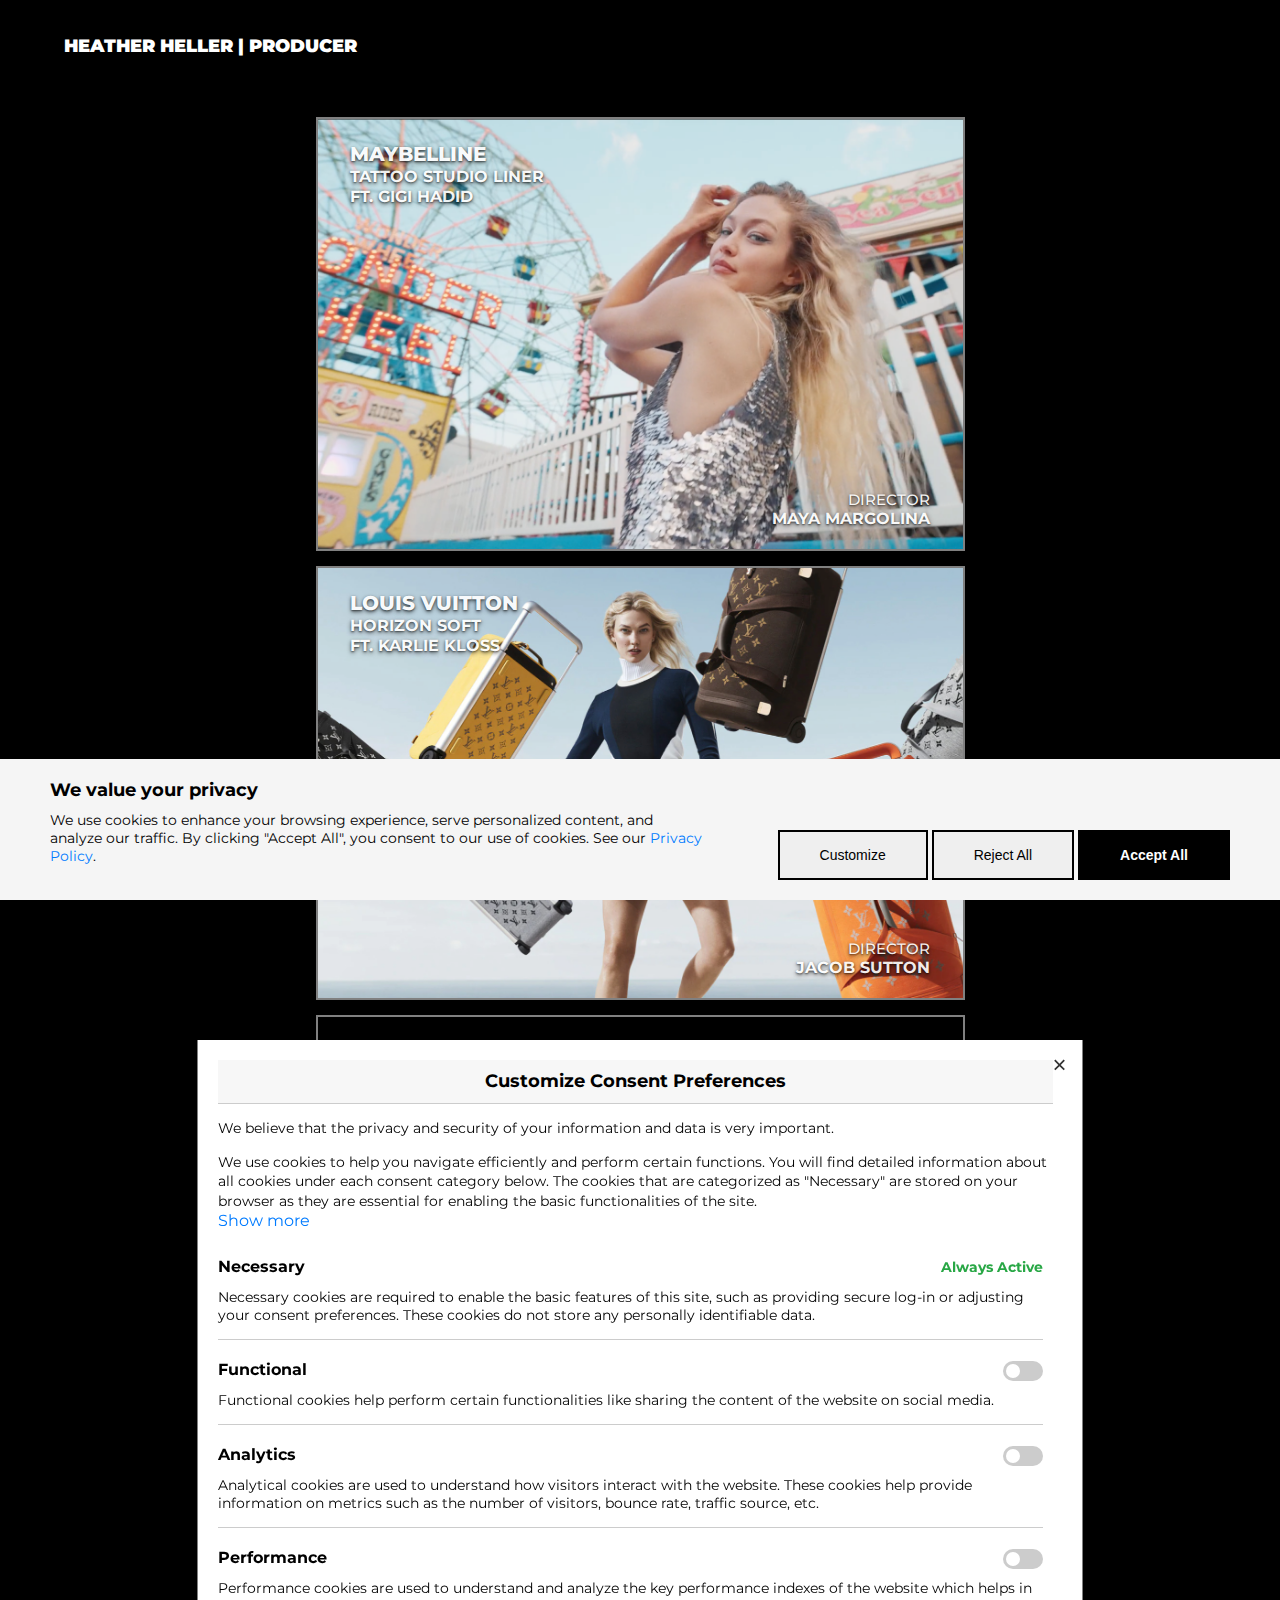
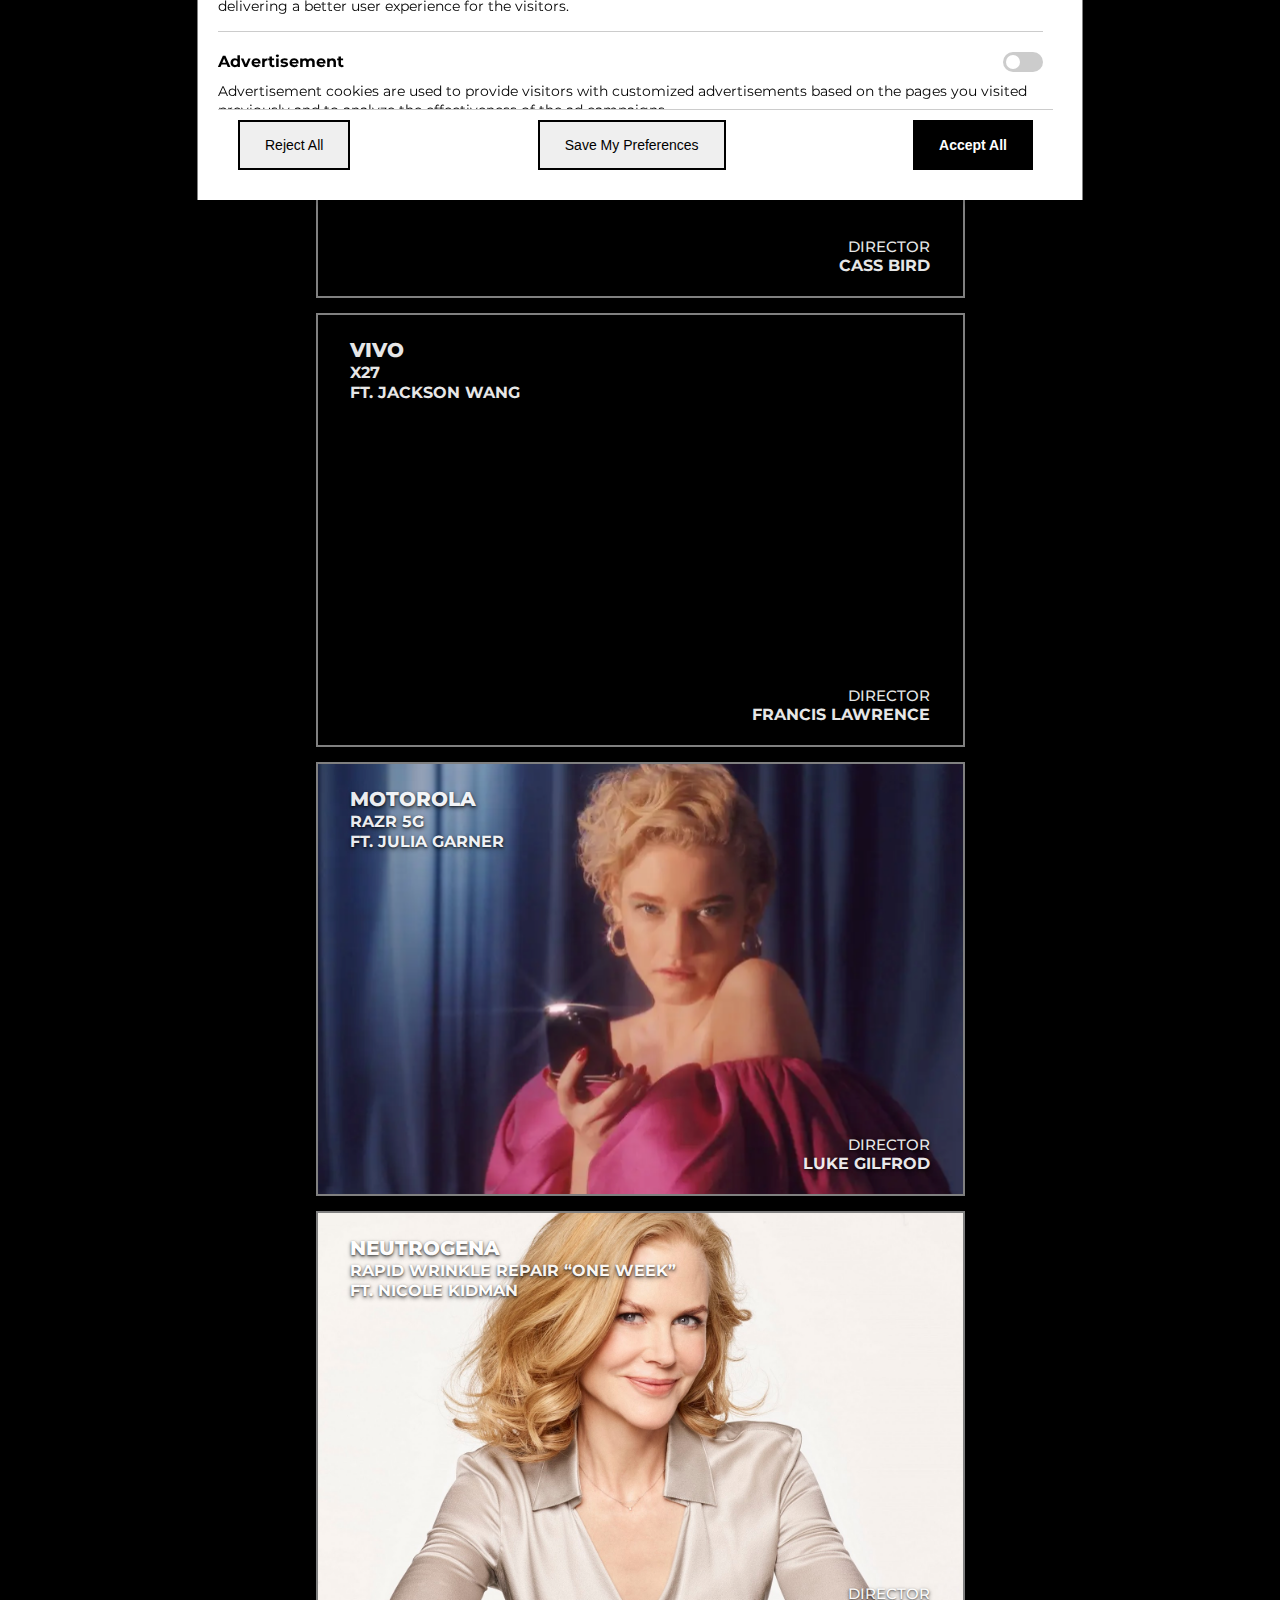
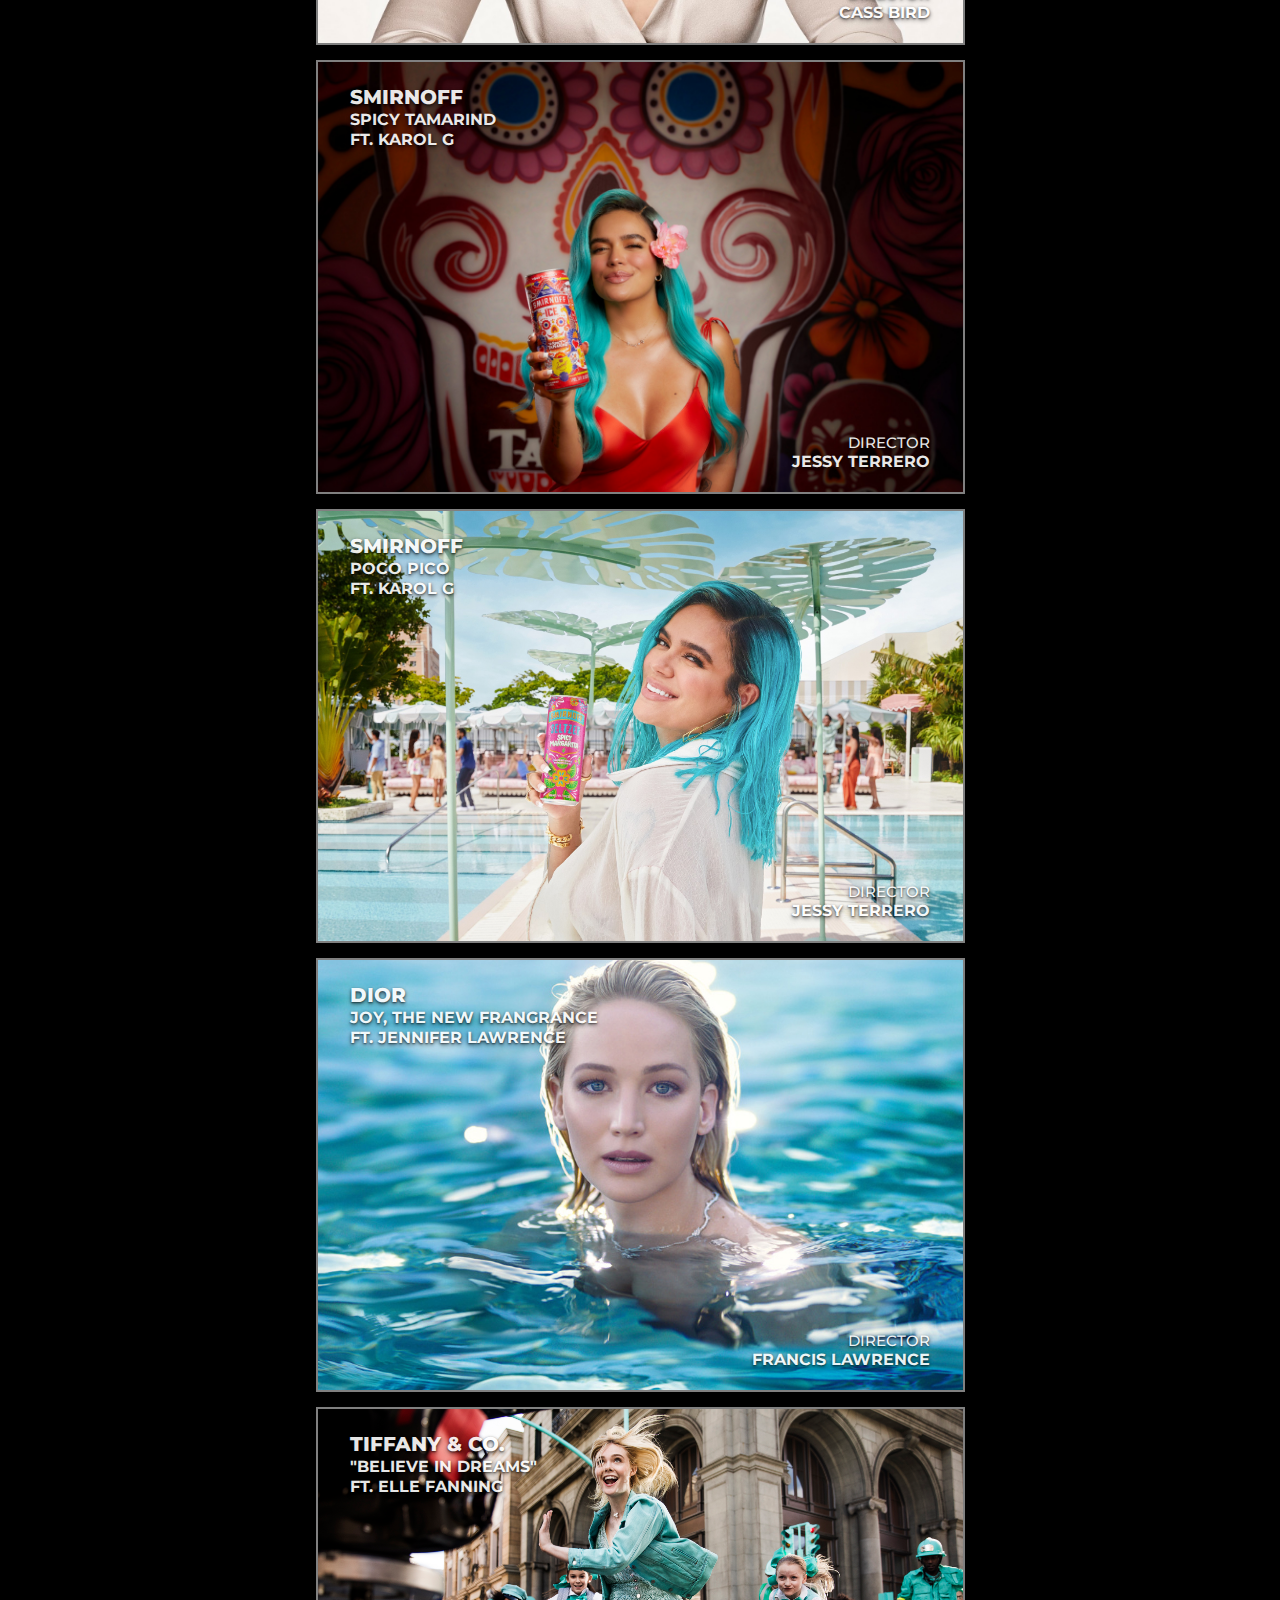
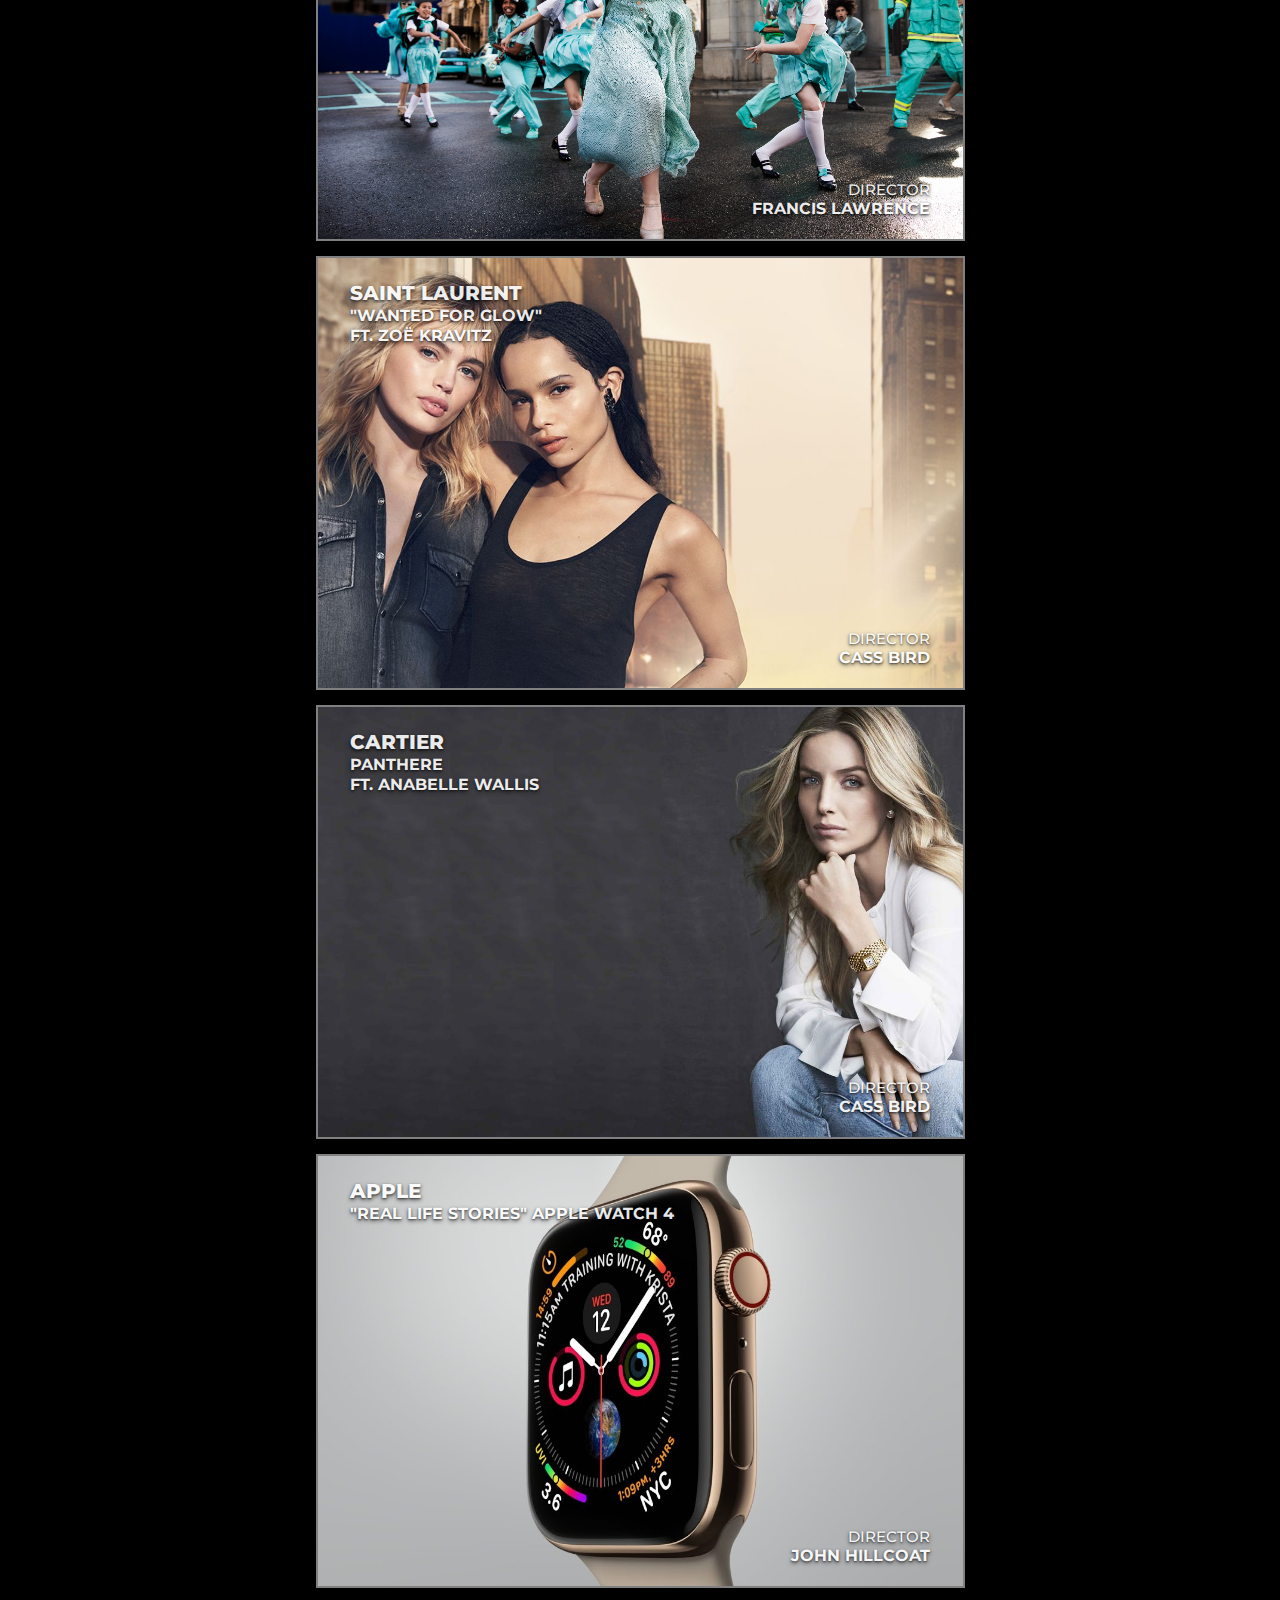
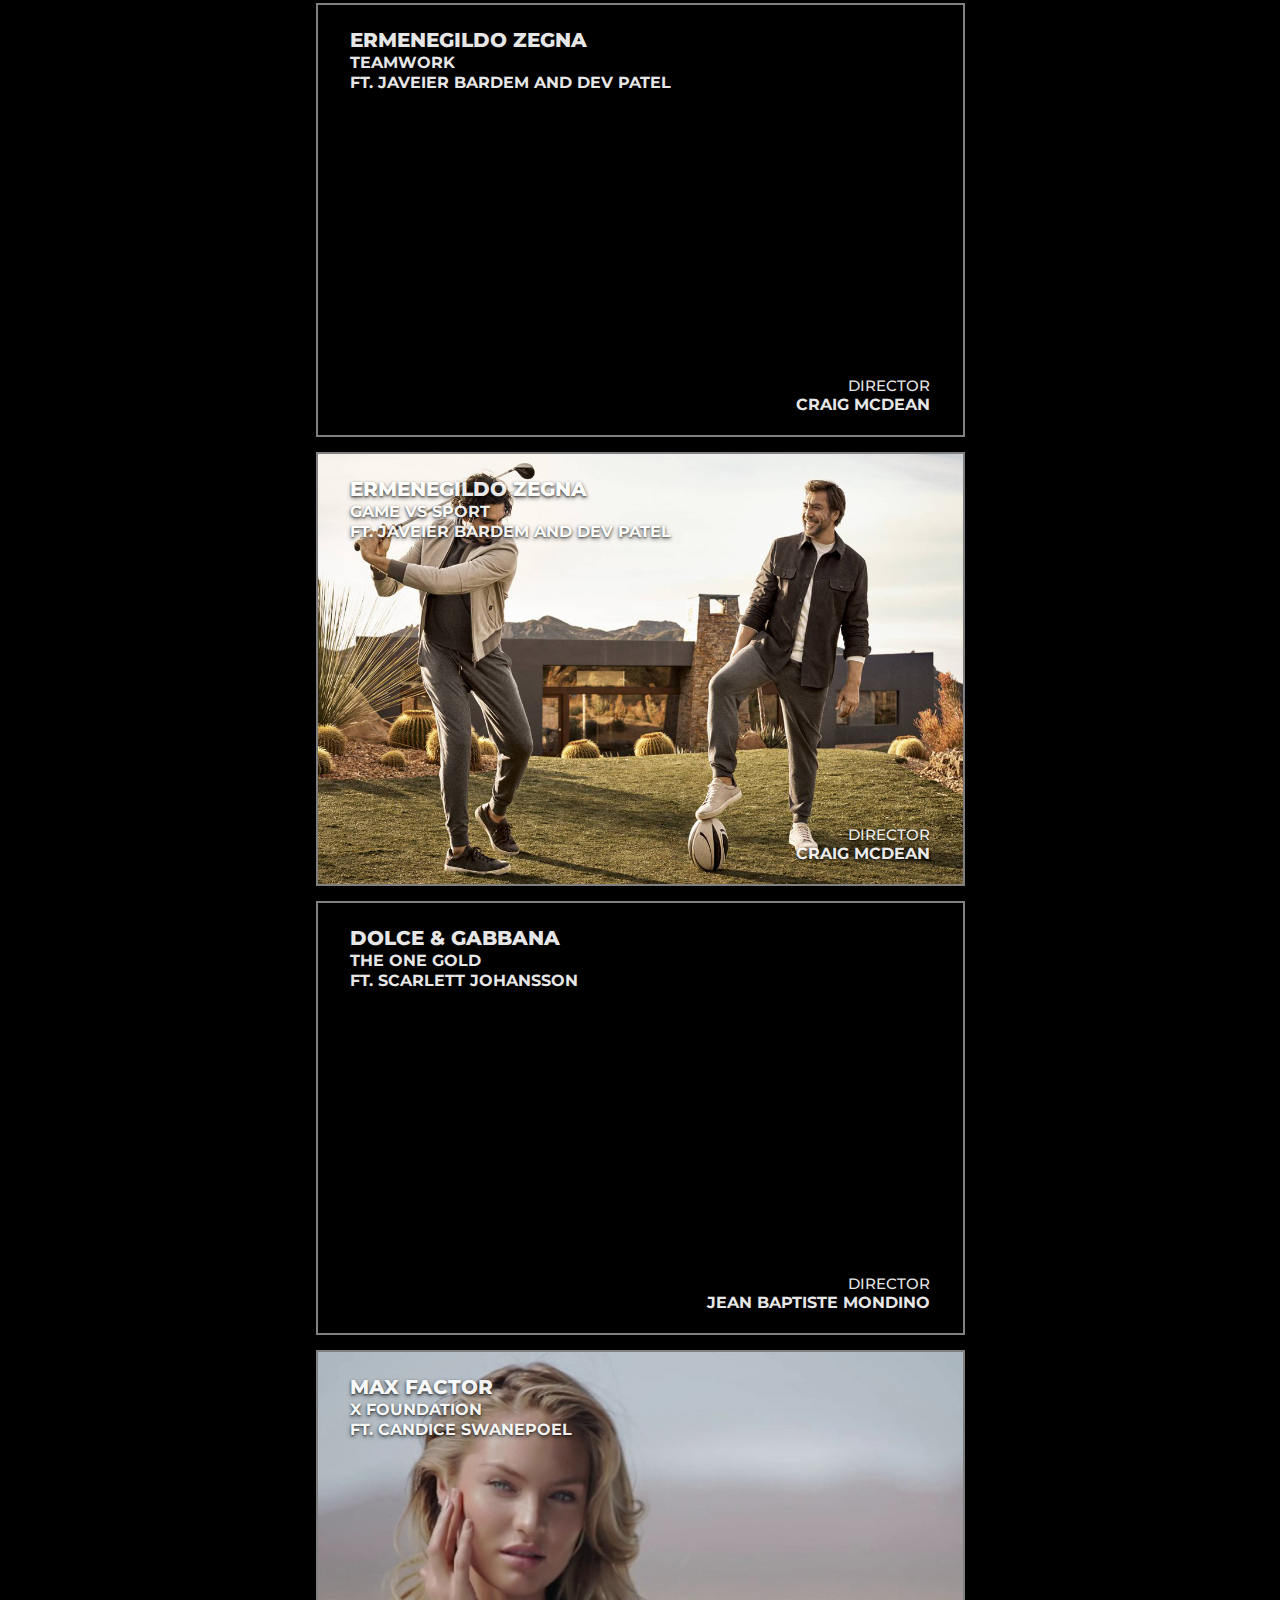
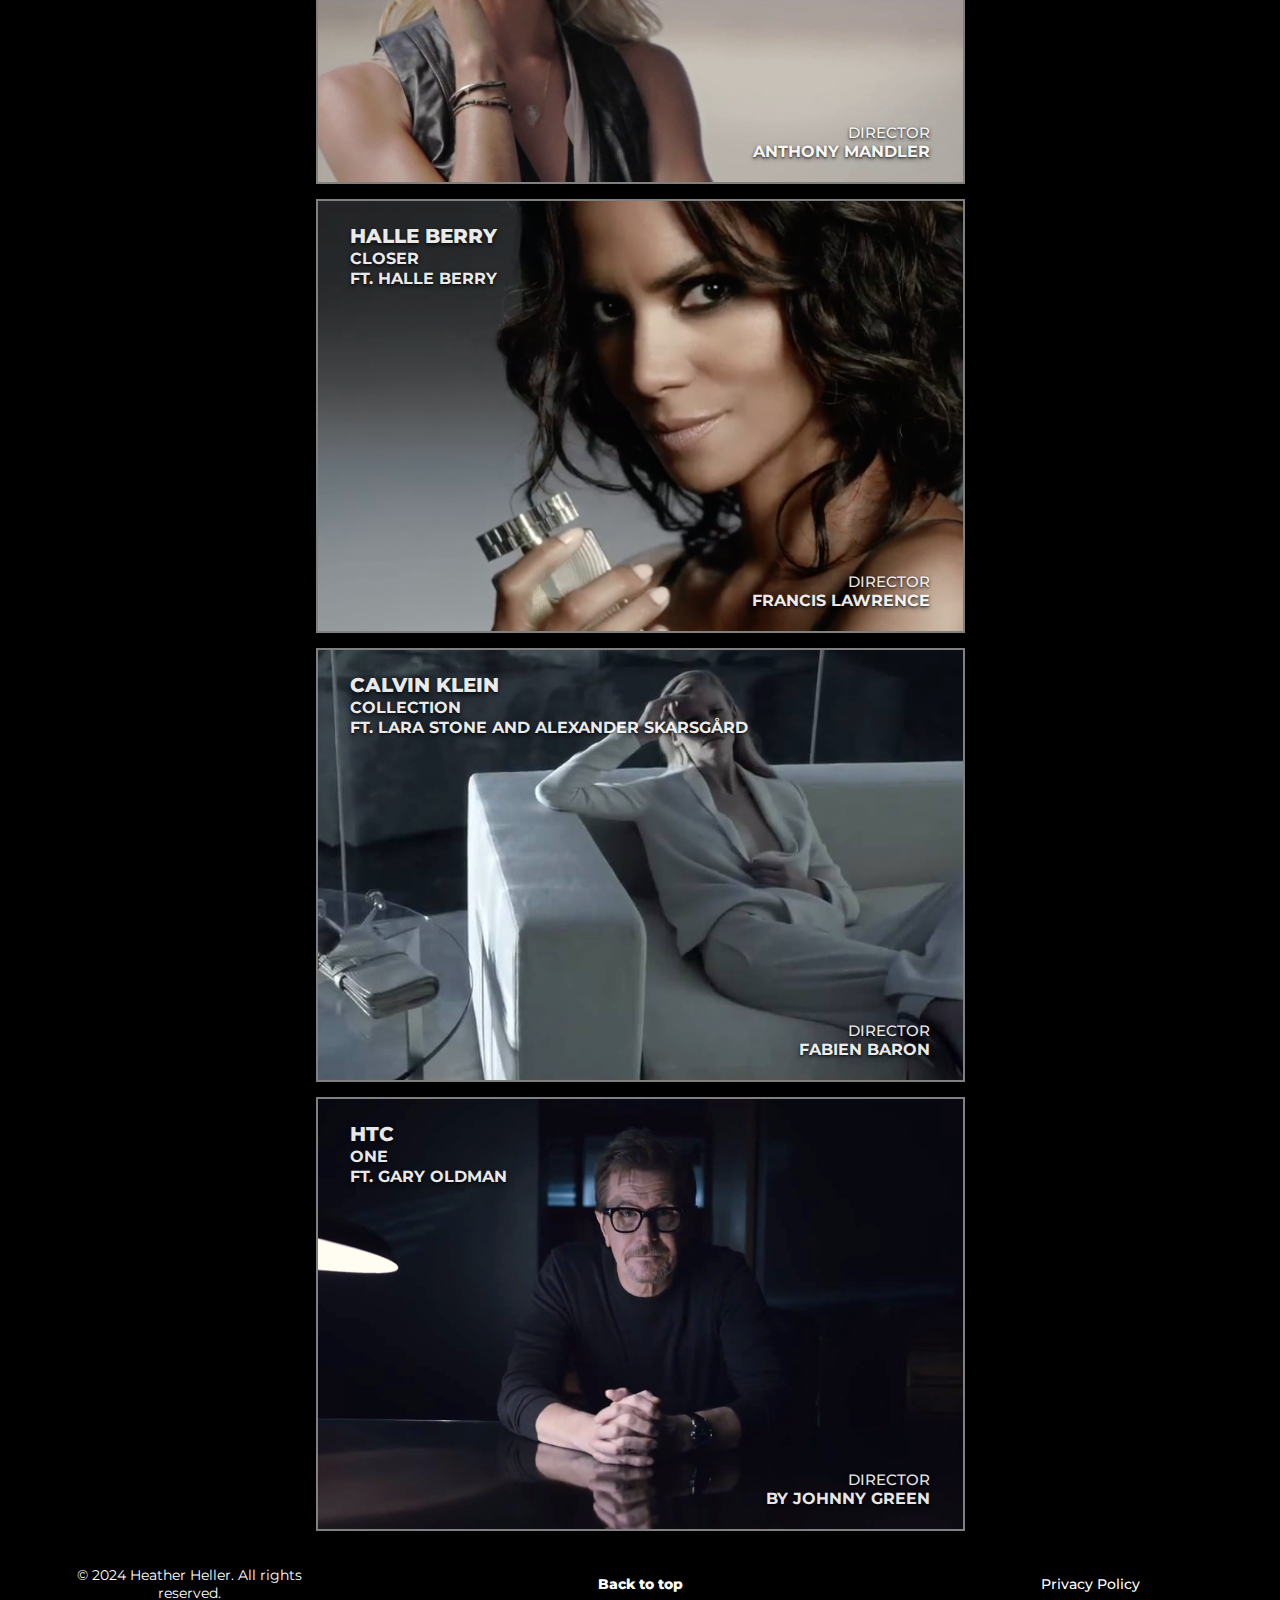
==== motion.html @ c3d89fd4 "first" ====
<!DOCTYPE html>
<html lang="en">
<head>
    <meta charset="UTF-8">
    <meta name="viewport" content="width=device-width, initial-scale=1.0">
    <title>MOTOIN - HEATHER HELLER | PRODUCER</title>
    <link rel="icon" href="img/logo.ico" type="image/x-icon">
    <link rel="stylesheet" href="css/main.css">
    <link rel="stylesheet" href="css/normalize.css">
    <link rel="preconnect" href="https://fonts.googleapis.com">
    <link rel="preconnect" href="https://fonts.gstatic.com" crossorigin>
    <link href="https://fonts.googleapis.com/css2?family=Montserrat:ital,wght@0,100..900;1,100..900&display=swap" rel="stylesheet">
</head>
<body>

    <div class="space-cover"></div>
 <!-- Cookie Notification -->
<div class="cookie-notification" id="cookie-notification">
    <div class="cookie-content">
        <div class="cookie-text">
            <h2 class="cookie-header">We value your privacy</h2>
        <p class="cookie-message">
        We use cookies to enhance your browsing experience, serve personalized content, and analyze our traffic.
        By clicking "Accept All", you consent to our use of cookies. See our 
        <a href="privacy-policy.html" class="cookie-policy-link">Privacy Policy</a>.
        </div>
    </p>
    <div class="cookie-buttons">
        <button class="btn-cookie" id="customize">Customize</button>
        <button class="btn-cookie" id="reject-all">Reject All</button>
        <button class="btn-cookie" id="accept-all">Accept All</button>
    </div>
    </div>
</div>

<button id="cookie-settings-button" class="btn-cookie settings-button" style="display: none;">
    <img src="img/cookie.png" alt="cookie" class="cookie-icon">
</button>
<!-- Space-cover for background dimming -->
<div class="space-cover" id="space-cover"></div>

<!-- Cookie Settings Popup -->
<div class="cookie-popup" id="cookie-popup">
    <div class="cookie-popup-content">
        <button class="popup-close" id="popup-close">&times;</button>
        <h3 class="popup-header">Customize Consent Preferences</h3>
        <p class="popup-subtitle">
            We believe that the privacy and security of your information and data is very important.
        </p>
        <p class="popup-description">
            We use cookies to help you navigate efficiently and perform certain functions. You will find detailed information about all cookies under each consent category below. The cookies that are categorized as "Necessary" are stored on your browser as they are essential for enabling the basic functionalities of the site. 
            <!-- <a href="#" class="popup-more">Show more</a> -->
        </p>

        <div class="cookie-category-container">
            <div class="cookie-category">
                <div class="category-header">
                    <h4 class="category-title">Necessary</h4>
                    <p class="category-status">Always Active</p>
                </div>
                <p class="category-description">
                    Necessary cookies are required to enable the basic features of this site, such as providing secure log-in or adjusting your consent preferences. These cookies do not store any personally identifiable data.
                </p>
            </div>
    
            <div class="cookie-category">
                <div class="category-header">
                    <h4 class="category-title">Functional</h4>
                <label class="toggle">
                    <input type="checkbox" id="functional-cookies">
                    <span class="slider"></span>
                </label>
                </div>
                <p class="category-description">
                    Functional cookies help perform certain functionalities like sharing the content of the website on social media.
                </p>
            </div>
            <div class="cookie-category">
                <div class="category-header">
                    <h4 class="category-title">Analytics</h4>
                <label class="toggle">
                    <input type="checkbox" id="analytics-cookies">
                    <span class="slider"></span>
                </label>
                </div>
                <p class="category-description">
                    Analytical cookies are used to understand how visitors interact with the website. These cookies help provide information on metrics such as the number of visitors, bounce rate, traffic source, etc.
                </p>
            </div>
            <div class="cookie-category">
                <div class="category-header">
                    <h4 class="category-title">Performance</h4>
                <label class="toggle">
                    <input type="checkbox"  id="performance-cookies">
                    <span class="slider"></span>
                </label>
                </div>
                <p class="category-description">
                    Performance cookies are used to understand and analyze the key performance indexes of the website which helps in delivering a better user experience for the visitors.
                </p>
            </div>
            <div class="cookie-category">
                <div class="category-header">
                    <h4 class="category-title">Advertisement</h4>
                <label class="toggle">
                    <input type="checkbox" id="advertisement-cookies">
                    <span class="slider"></span>
                </label>
                </div>
                <p class="category-description">
                    Advertisement cookies are used to provide visitors with customized advertisements based on the pages you visited previously and to analyze the effectiveness of the ad campaigns.
                </p>
            </div>
            <div class="cookie-category">
                <div class="category-header">
                    <h4 class="category-title">
                        Uncategorized</h4>
                <label class="toggle">
                    <input type="checkbox" id="uncategorized-cookies">
                    <span class="slider"></span>
                </label>
                </div>
                <p class="category-description">
                    Other uncategorized cookies are those that are being analyzed and have not been classified into a category as yet.
                </p>
            </div>
        </div> 
       

        <!-- Popup Buttons -->
        <div class="popup-buttons">
            <button class="btn-popup reject" id="reject-all-popup">Reject All</button>
            <button class="btn-popup save" id="save-preferences">Save My Preferences</button>
            <button class="btn-popup accept" id="accept-all-popup">Accept All</button>
        </div>
    </div>
</div>


    <div class="container">
        <header class="header">
            <div class="wrapper">
                <a href="index.html" class="logo">HEATHER HELLER | PRODUCER</a>
                <div class="menu">
                    <a class="hamburger" id="burger">
                        <span></span><span></span><span></span>
                    </a>
                    <nav class="menu-list">
                        <a class="menu-item" href="motion.html">Motion</a>
                        <a class="menu-item" href="print.html">Print</a>
                        <a class="menu-item" href="music-videos.html">Music Videos</a>
                        
                        <!-- Кнопка About -->
                        <div class="menu-item dropdown">
                            <a href="#" class="menu-item">About</a>
                            <!-- Подменю -->
                            <div class="submenu">
                                <a class="menu-item1" href="bio.html">Bio</a>
                                <a class="menu-item1" href="awards.html">Awards</a>
                            </div>
                        </div>
                        
                        <a class="menu-item" href="contact.html">Contact</a>
                        <a href="index.html">
                            <img src="img/logo.png" alt="#" class="menu_logo" width="100px" height="100px">
                        </a>
                    </nav>
                </div>
            </div>
    </header>
    <section class="convid">
        <div class="overlay">
            <div class="fashion1">
                <h2 class="video-title">
                    <span class="brand">Maybelline</span>
                    Tattoo Studio Liner<br> ft. GIGI Hadid
                </h2>
                <h2 class="directed-title"><span class="directed">Director</span>
                    Maya Margolina</h2>
                <video src="video/17.Maybelline - TTL x Gigi Hadid_FHD_DOWNLOAD.mp4" data-title="Maybelline | Tattoo Studio Liner ft. GIGI Hadid | Director Maya Margolina" poster="video/Thumbnails/17.png"></video>
            </div>

            <div class="fashion1">
                <h2 class="video-title">
                    <span class="brand">LOUIS VUITTON</span>
                    HORIZON SOFT<br> ft. Karlie Kloss
                </h2>
                <h2 class="directed-title"><span class="directed">Director</span>
                    Jacob Sutton</h2>
                <video src="video/18. LOUIS_VUITTON_ HORIZON_SOFT.mp4" data-title="LOUIS VUITTON | HORIZON SOFT ft. Karlie Kloss | Director Jacob Sutton" poster="video/Thumbnails/18.jpg"></video>
            </div>

            <div class="fashion1">
                <h2 class="video-title">
                    <span class="brand">CHANEL</span>
                    ROUGE ALLURE VELVET NUIT BLANCHE<br> ft. Margot Robbie
                </h2>
                <h2 class="directed-title"><span class="directed">Director</span>
                    Karim Sadli</h2>
                <video src="video/1.mp4" data-title="CHANEL | ROUGE ALLURE VELVET NUIT BLANCHE ft. Margot Robbie | Director Karim Sadli" poster="video/Thumbnails/1.png"></video>
            </div>
            
            <div class="fashion1">
                <h2 class="video-title">
                    <span class="brand">Neutrogena</span>
                    Rapid Wrinkle repair "One Week"<br> ft. Jennifer Garner
                </h2>
                <h2 class="directed-title"><span class="directed">Director</span>
                    Cass Bird</h2>
                <video src="video/2.mp4" data-title="Neutrogena | Rapid Wrinkle Repair “One Week” ft. Jennifer Garner | Director Cass Bird" poster="video/Thumbnails/2.png"></video>
            </div>

            <div class="fashion1">
                <h2 class="video-title">
                    <span class="brand">VIVO</span>
                    X27 <br> ft. Jackson Wang
                </h2>
                <h2 class="directed-title"><span class="directed">Director</span>
                    Francis Lawrence</h2>
                <video src="video/3.mp4" data-title="Vivo | X27 ft. Jackson Wang | Director Francis Lawrence" poster="video/Thumbnails/3.png"></video>
            </div>
            <div class="fashion1">
                <h2 class="video-title">
                    <span class="brand">Motorola</span>
                    razr 5G <br> ft. Julia Garner
                </h2>
                <h2 class="directed-title"><span class="directed">Director</span>
                    Luke GIlfrod</h2>
                <video src="video/19.Julia Garner, Luke GIlfrod, motorola razr 5G   short film.mp4" data-title="Motorola | razr 5G ft. Julia Garner | Director Luke GIlfrod" poster="video/Thumbnails/19.png"></video>
            </div>
                <div class="fashion1">
                    <h2 class="video-title">
                    <span class="brand">Neutrogena</span>
                    Rapid Wrinkle Repair “One Week” <br> ft. Nicole Kidman
                </h2>
                <h2 class="directed-title"><span class="directed">Director</span>
                    Cass Bird</h2>
                    <video src="video/4.mp4" data-title="Neutrogena | Rapid Wrinkle Repair “One Week” ft. Nicole Kidman | Director Cass Bird" poster="video/Thumbnails/4.jpg"></video>
                </div>
                <div class="fashion1">
                    <h2 class="video-title">
                    <span class="brand">Smirnoff</span>
                    Spicy Tamarind <br> ft. Karol G
                </h2>
                <h2 class="directed-title"><span class="directed">Director</span>
                    Jessy Terrero</h2>
                    <video src="video/20.Jessy Terrero - Spicy Tamarind - Smirnoff .mp4" data-title="Smirnoff | Spicy Tamarind ft. Karol G | Director Jessy Terrero" poster="video/Thumbnails/20.jpg"></video>
                </div>
                <div class="fashion1">
                    <h2 class="video-title">
                    <span class="brand">Smirnoff</span>
                    POCO PICO <br> ft. Karol G
                </h2>
                <h2 class="directed-title"><span class="directed">Director</span>
                    Jessy Terrero</h2>
                    <video src="video/21.SMIRNOFF – POCO PICO HIGH QUALITY .mp4" data-title="Smirnoff | POCO PICO ft. Karol G | Director Jessy Terrero" poster="video/Thumbnails/21.png"></video>
                </div>
                    <div class="fashion1">
                        <h2 class="video-title">
                            <span class="brand">DIOR</span>
                            Joy, the new frangrance <br> ft. Jennifer Lawrence
                        </h2>
                        <h2 class="directed-title"><span class="directed">Director</span>
                            Francis Lawrence</h2>
                        <video src="video/5.mp4" data-title="DIOR | Joy, the new frangrance ft. Jennifer Lawrence | Director Francis Lawrence" poster="video/Thumbnails/5.jpg"></video></div>
                        <div class="fashion1">
                            <h2 class="video-title">
                                <span class="brand">Tiffany & co.</span>
                                "believe in dreams" <br> ft. Elle Fanning
                            </h2>
                            <h2 class="directed-title"><span class="directed">Director</span>
                                Francis Lawrence</h2>
                            <video src="video/6.mp4" data-title="Tiffany & co. | believe in dreams ft. Elle Fanning | Director Francis Lawrence" poster="video/Thumbnails/6.jpg"></video></div>
                            <div class="fashion1">
                                <h2 class="video-title">
                                    <span class="brand">Saint Laurent</span>
                                    "wanted for glow" <br> ft. Zoë Kravitz
                                </h2>
                                <h2 class="directed-title"><span class="directed">Director</span>
                                    Cass Bird</h2>
                                <video src="video/7.mp4" data-title="Saint Laurent | wanted for glow ft. Zoë Kravitz | Director Cass Bird" poster="video/Thumbnails/7.jpg"></video></div>
                                <div class="fashion1">
                                    <h2 class="video-title">
                                        <span class="brand">Cartier</span>
                                        PANTHERE<br> ft. Anabelle Wallis
                                    </h2>
                                    <h2 class="directed-title"><span class="directed">Director</span>
                                        Cass Bird</h2>
                                    <video src="video/8.mp4" data-title="Cartier | PANTHERE ft. Anabelle Wallis| Director Cass Bird" poster="video/Thumbnails/8.jpg"></video></div>
                                    <div class="fashion1">
                                        <h2 class="video-title">
                                            <span class="brand">Apple</span>
                                            "REAL LIFE STORIES" APPLE WATCH 4
                                        </h2>
                                        <h2 class="directed-title"><span class="directed">Director</span>
                                            John Hillcoat</h2>
                                        <video src="video/9.mp4" data-title="Apple | REAL LIFE STORIES APPLE WATCH 4 | Director John Hillcoat" poster="video/Thumbnails/9.jpg"></video></div>
                                        <div class="fashion1">
                                            <h2 class="video-title">
                                                <span class="brand">ERMENEGILDO ZEGNA</span>
                                                Teamwork <br> ft. Javeier Bardem and Dev Patel
                                            </h2>
                                            <h2 class="directed-title"><span class="directed">Director</span>
                                                Craig McDean</h2>
                                            <video src="video/10.mp4" data-title="ERMENEGILDO ZEGNA | Teamwork ft. Javeier Bardem and Dev Patel | Director Craig McDean" poster="video/Thumbnails/10.png"></video></div>
                                            <div class="fashion1">
                                                <h2 class="video-title">
                                                    <span class="brand">ERMENEGILDO ZEGNA</span>
                                                    Game vs sport<br> ft. Javeier Bardem and Dev Patel
                                                </h2>
                                                <h2 class="directed-title"><span class="directed">Director</span>
                                                    Craig McDean</h2>
                                                <video src="video/11.mp4" data-title="ERMENEGILDO ZEGNA | Game vs sport ft. Javeier Bardem and Dev Patel | Director Craig McDean" poster="video/Thumbnails/11.jpg"></video></div>
                                                <div class="fashion1">
                                                    <h2 class="video-title">
                                                        <span class="brand">DOLCE & GABBANA</span>
                                                        THE ONE GOLD <br> ft. Scarlett Johansson
                                                    </h2>
                                                    <h2 class="directed-title"><span class="directed">Director</span>
                                                        Jean Baptiste Mondino</h2>
                                                    <video src="video/12.mp4" data-title="DOLCE & GABBANA | THE ONE GOLD <br> ft. Scarlett Johansson | Director Jean Baptiste Mondino " poster="video/Thumbnails/12.png"></video></div>
                                                    <div class="fashion1">
                                                        <h2 class="video-title">
                                                            <span class="brand">MAX FACTOR</span>
                                                            X Foundation <br> ft. Candice Swanepoel
                                                        </h2>
                                                        <h2 class="directed-title"><span class="directed">Director</span>
                                                            Anthony Mandler</h2>
                                                        <video src="video/13.mp4" data-title="MAX FACTOR | X Foundation ft. Candice Swanepoel | Director Anthony Mandler" poster="video/Thumbnails/13.jpg"></video></div>
                                                        <div class="fashion1">
                                                            <h2 class="video-title">
                                                                <span class="brand">HALLE BERRY</span>
                                                                CLOSER <br> ft. Halle Berry
                                                            </h2>
                                                            <h2 class="directed-title"><span class="directed">Director</span>
                                                                Francis Lawrence</h2>
                                                            <video src="video/14.mp4" data-title="Halle Berry | CLOSER ft. Halle Berry | Director Francis Lawrence" poster="video/Thumbnails/14.png"></video></div>
                                                            <div class="fashion1">
                                                                <h2 class="video-title">
                                                                    <span class="brand">CALVIN KLEIN</span>
                                                                    collection <br> ft. Lara Stone and Alexander Skarsgård
                                                                </h2>
                                                                <h2 class="directed-title"><span class="directed">Director</span>
                                                                    Fabien Baron</h2>
                                                                <video src="video/15.mp4" data-title="CALVIN KLEIN | collection ft. Lara Stone and Alexander Skarsgård | Director Fabien Baron" poster="video/Thumbnails/15.jpg"></video></div>
                                                                <div class="fashion1">
                                                                    <h2 class="video-title">
                                                                        <span class="brand">HTC</span>
                                                                        ONE <br> ft. Gary Oldman
                                                                    </h2>
                                                                    <h2 class="directed-title"><span class="directed">Director</span>
                                                                        by Johnny Green </h2>
                                                                    <video src="video/16.mp4" data-title="HTC | ONE ft. Gary Oldman | Director Johnny Green" poster="video/Thumbnails/16.png"></video></div>
                                
        </div>
        <div class="popup-video">
            <span>&times;</span>
            <video src="video/1.mp4"controls></video>
            <h3 class="popup-title"></h3>
            <div class="arrow-left">&#8592;</div>
            <div class="arrow-right">&#8594;</div>
        </div>
    </section>
       </div>
       <footer class="footer">
        <div class="footer-container">
            <div class="footer-rights">
                © 2024 Heather Heller. All rights reserved.
            </div>
            <div class="footer-back-to-top">
                <a href="#top">Back to top</a>
            </div>
                        <div class="footer-logo">
                <a href="privacy-policy.html">Privacy Policy</a>
            </div>
        </div>
    </footer>
    
<script src="js/main.js"></script>
</body>
</html>
---- css/main.css ----
h1 ,h2,h3,h4,h5,h6 {
	margin: 0;
	padding: 0;
}

body {
    background-color: #000;
    font-family: "Montserrat", sans-serif;
    min-height: 100vh;
    margin: 0; 
    display: flex;
    flex-direction: column;
}

a {
	text-decoration: none;
    font-family: "Montserrat", sans-serif;

}


p {
	margin: 0;
	padding: 0;
}
ul,
ol,
li,
span {
	list-style: none;
	display: block;
	margin: 0;
	padding: 0;
}


.menu-item {
    position: relative;
    text-decoration: none;
	color: #fff;
	font-size: 18px;
    text-transform: uppercase;
    font-family: "Montserrat", sans-serif;
    font-weight: 900;
}

.menu-item1 {
    position: relative;
    text-decoration: none;
	color: #a3a3a3;
	font-size: 16px;
    text-transform: uppercase;
    font-family: "Montserrat", sans-serif;
    font-weight: 700;
}

a.menu-item::after {
    content: "";
    position: absolute;
    left: 0;
    bottom: 0;
    width: 100%;
    height: 2px;
    background: #fff;
    transform: scaleX(0); 
    transform-origin: left; 
    transition: transform 0.3s ease;
}

a.menu-item:hover::after {
    transform: scaleX(1);
}

.menu-item1::after {
    content: "";
    position: absolute;
    left: 0;
    bottom: 0;
    width: 100%;
    height: 2px;
    background: #a3a3a3;
    transform: scaleX(0); 
    transform-origin: left; 
    transition: transform 0.3s ease;
}

.menu-item1:hover::after {
    transform: scaleX(1);
}

.menu-list {
    position: relative;
    display: flex;
    flex-direction: column; /* Вертикальное меню */
}

.menu-item.dropdown {
    position: relative;
}

.submenu {
    display: flex;
    flex-direction: column;
    background: rgba(0, 0, 0, 0.8);
    padding: 0 20px; /* Небольшой внутренний отступ */
    margin-top: 10px; /* Отступ от кнопки "About" */
    border-radius: 4px;
    transition: max-height 0.5s ease-in-out, opacity 0.5s ease-in-out, padding 0.5s ease-in-out;
    max-height: 0;
    overflow: hidden;
    opacity: 0;
    align-items: center;
}

/* Убираем подчеркивание на ссылках в подменю */
.submenu a {
    padding: 10px 20px;
    color: white;
    text-decoration: none; /* Убираем подчеркивание */
    display: block;
    white-space: nowrap;
}

/* Плавное появление подменю */
.menu-item.dropdown:hover .submenu {
    max-height: 200px;
    opacity: 1;

}



.logo {
    position: relative;
    text-decoration: none;
    font-size: 18px;
    font-family: "Montserrat", sans-serif;
    font-weight: 900;
    color: #fff;
    z-index: 211;
    overflow: hidden;
    white-space: nowrap;
}

.logo::after {
    content: "";
    position: absolute;
    left: 0;
    bottom: 0; /* Начальная позиция ниже текста */
    width: 100%;
    height: 2px;
    background: #fff;
    transform: scaleX(0); /* Сжатие линии */
    transform-origin: left; /* Линия "растягивается" слева направо */
    transition: transform 0.3s ease;
}

.logo:hover::after {
    transform: scaleX(1);
}

.header {
    padding: 35px 0 60px 0;
    position: relative;
   }

.intro {
    position: relative;
    height: 100vh;
    
}

.intro_media {
    position: fixed;
    top: 0;
    left: 0;
    width: 100%;
    height: 100%;
    overflow: hidden;
    background: #000;
}

.intro_media video {
    position: absolute;
    top: 50%;
    left: 50%;
    width: 100%;
    min-width: 100%;
    min-height: 100%;
    object-fit: cover;
    transform: translate(-50%, -50%);
}

.intro_content {
    z-index: 10;
}

.hamburger {
    position: fixed;
    width: 40px;
    height: 40px;
    background: rgba(255,255,255, 0.0);
    outline: none;
    border: none;
    top: 25px;
    cursor: pointer;
    z-index: 999;
    display: flex;
    flex-direction: column;
    justify-content: space-around;
    align-items: center;

}

.hamburger span {
    position: absolute;
    width: 30px;
    height: 3px;
    background-color: #fff;
    transition: background-color .5s, opacity .25s, transform .5s;
    will-change: transform;
    z-index: 999;
}

.hamburger span:nth-child(1) {
    transform: translateY(-10px);
}

.hamburger span:nth-child(2) {
}

.hamburger span:nth-child(3) {
    transform: translateY(10px);
}

.hamburger_active span:nth-child(1) {
    transform: translateY(0) rotate(45deg);
}

.hamburger_active span:nth-child(2) {
    opacity: 0;
}

.hamburger_active span:nth-child(3) {
    transform: translateY(0) rotate(-45deg);
}


.mnhover:hover >ul {
    display: initial;
    transition: all 500ms ease;
}

.mnhover:before >ul {

    transition: all 500ms ease;
}
@keyframes appear {
    0% {
        opacity: 0;
    }
  100%{
        opacity: 1;
    }
}

.container {
    width: 90%;  
    margin: 0 auto;
    flex: 1;
}


.content {
    height: 100vh;
    display: flex;
    justify-content: center;
    align-items: center;
}

.gallery {
    color: #fff;
}

.wrapper {
    position: relative;
    overflow-x: hidden;
}

.menu {
    position: fixed;
    right: 0;
    top: 0;
    width: 25%;
    height: 100vh;
    display: flex;
    align-items: center;
    justify-content: center;
    background-color: #000;
    transition: transform .5s, visibility .2s;
    will-change: transform;
    transform: translateX(100%);
    z-index: 20; 
}

.menu-list {
    display: flex;
    justify-content: space-around;
    align-items: center;
    height: 75%;
    flex-direction: column;
}

.menu_active {
    transform: translateX(0%);
    visibility: visible;
}
.convid {
    position: relative;
    height: auto;
}
.convid .overlay {
    display: flex;
    flex-wrap: wrap;
    gap: 15px;
    justify-content: center;
    position: relative;
}

.convid .overlay .fashion1 {
    height: 430px;
    width: 645px;
    cursor: pointer;
    overflow: hidden;
    border: 2px solid rgba(255,255,255, 0.5);
}

.convid .overlay .fashion1 video {
    height:100%;
    width: 100%;
    object-fit: cover;
    overflow: hidden;
    transition: transform 0.5s ease;
}

.convid .overlay .fashion1:hover video {
    transform: scale(1.1);
}

.convid .popup-video {
    visibility: hidden;
    position: fixed;
    top: 0;
    left: 0;
    z-index: 200;
    background: rgba(0,0,0,1);
    height: 100%;
    width: 100%;
    opacity: 0;
    transition: opacity 0.5s ease,  visibility 0.5s ease;;
}
.convid .popup-video.active {
    visibility: visible; 
    opacity: 1; 
}
.convid .popup-video video {
    position: absolute;
    top: 45%;
    left: 50%;
    transform: translate(-50%,-50%);
    width: 850px;
    object-fit: cover;
    border-radius: 5px;
    border: 3px solid #fff;
}

.convid .popup-video span {
    position: absolute;
    top: 10px;
    right: 75px;
    font-size: 50px;
    color: #fff;
    font-weight: bolder;
    z-index: 100;
    cursor: pointer;
}

.fashion1 {
    position: relative; 
    height: 430px;
    width: 645px;
    cursor: pointer;
    overflow: hidden;
}

.popup-title {
    position: absolute;
   bottom: 5%;
    left: 50%; 
    transform: translate(-50%, -50%); 
    color: white;
    font-size: 16px; 
    font-weight: bold; 
    text-align: center; 
    text-transform: uppercase;
    text-shadow: 2px 2px 5px rgba(0, 0, 0, 0.7); 
    z-index: 10; 
    font-family: "Montserrat", sans-serif;
    width: 570px;
}

/* Стрелки для переключения */
.arrow-left, .arrow-right {
    position: absolute;
    top: 50%;
    font-size: 30px;
    color: white;
    font-weight: bold;
    z-index: 100;
    cursor: pointer;
    transform: translateY(-50%);
    background-color: #1e1e1e; 
    padding: 10px;
    border-radius: 50%;
}

.arrow-left {
    left: 20px;
}

.arrow-right {
    right: 20px; 
}

.popup-video .arrow-left,
.popup-video .arrow-right {
    visibility: hidden;
}

.menu-list {
    position: relative;
}

.dropdown {
    display: flex;
    flex-direction: column;
    align-items: center;
}

.video-title {
    position: absolute;
    top: 5%;
    left: 5%; 
    color: white;
    font-size: 16px; 
    font-weight: 700; 
    text-align: left; 
    z-index: 5; 
    font-family: "Montserrat", sans-serif;
    text-transform: uppercase;
    text-shadow: 
        0px 2px 4px rgba(0, 0, 0, 0.6),
        0px 1px 2px rgba(0, 0, 0, 0.6); 

        opacity: 0.9;
    line-height: 1.3;
}

.directed-title .directed {
    font-weight: 500;
    font-size: 15px;
}

.video-title .brand {
    font-size: 20px; /* Размер текста для бренда */
    font-weight: 800;
}

.directed-title {
    position: absolute;
    bottom: 5%;
    right: 5%; 
    color: white;
    font-size: 16px; 
    font-weight: bold; 
    text-align: right; 
    z-index: 5; 
    font-family: "Montserrat", sans-serif;
    text-transform: uppercase;
    text-shadow: 
        0px 2px 4px rgba(0, 0, 0, 0.6),
        0px 1px 2px rgba(0, 0, 0, 0.6);
        opacity: 0.9;
}

.bio {
    font-family: "Montserrat", sans-serif;
    line-height: 1.5;
}

.bio-content {
    flex: 1; /* Текст займет все доступное пространство */
}

.bio-image-container {
    float: left; /* Обтекание контейнера */
    margin-right: 15px; /* Отступ справа от текста */
    margin-bottom: 15px; /* Отступ снизу */
    width: 30%; /* Ширина контейнера */
}

.bio-img {
    width: 100%; /* Изображение занимает ширину контейнера */
    height: auto; 
    border-radius: 8px; 
    box-shadow: 0 4px 6px rgba(0, 0, 0, 0.1); 
    display: block;
}

.photo-credit {
    font-size: 14px; 
    color: #aaa; 
    font-style: italic; 
    text-align: center; /* Центрирование подписи под изображением */
    margin-top: 5px; /* Отступ от изображения */
}

.bio-content {
    overflow: hidden; /* Чтобы текст не "убегал" из родителя */
}

.bio-text {
    font-size: 36px;
    color: #fff;
    margin: 0;
    text-align: center;
    padding: 30px 50px;
}

.bio-subtitle {
    font-size: 16px;
    color: #fff;
    text-align: justify; 
    margin-bottom: 35px;
}


.footer {
    background-color: #000;
    color: #fff;
    font-family: "Montserrat", sans-serif;
    display: flex;
    justify-content: space-between;
    align-items: center;
    font-size: 14px;
    margin-top: 20px;
}

.footer-container {
    display: flex;
    align-items: center;
    width: 100%;
    margin: 0 auto;
    max-width: 90%;
    padding: 15px 0;
    gap: 200px;
}

.footer-rights, .footer-back-to-top, .footer-logo {
    flex: 1; /* Все блоки занимают равное пространство */
    text-align: center;
}

.footer-logo a {
    text-decoration: none;
    color: #fff;
    font-size: 14px;
    font-weight: 500;
}


.footer-back-to-top a {
    text-decoration: none;
    color: #fff;
    transition: color 0.3s;
    font-weight: 800;
}

.footer-back-to-top a:hover {
    color: #fff;
}

.footer-rights {
    font-size: 14px;
    color: #fff;
    text-align: center;
}

.btn-resume {
    display: block;
    padding: 25px 50px;
    background-color: #fff;
    color: black;
    text-decoration: none;
    font-weight: bold;
    text-align: center;
    width: fit-content;
    transition: background-color 0.3s ease;
}

.btn-resume:hover {
    background-color: #cecece;
}

.btn-resume-container {
    display: flex;
    justify-content: center;
    margin-top: 20px; /* Отступ сверху */
}

.policy-heading {
    color: #fff;
    margin: 20px 0;
    font-size: 24px;
}

/* Стиль для абзацев */
.policy-paragraph {
    margin-bottom: 20px;
    font-size: 1.1em;
    color: #fff;
}

/* Стили для контактных данных */
.contact-info {
    font-size: 1.1em;
    color: #333;
    font-weight: bold;
}

.contact-info a {
    color: #0066cc;
    text-decoration: none;
}

.privacy {
    line-height: 1.5;
}

.cookie-notification {
    position: fixed;
    bottom: 0;
    left: 0;
    background-color: #f5f5f5;
    padding: 20px 50px;
    z-index: 9;
}

.cookie-header {
    font-size: 18px;
    font-weight: bold;
    margin-bottom: 10px;
}

.cookie-message {
    font-size: 14px;
    margin-bottom: 15px;
    width: 90%;
}

.cookie-message a {
    color: #007bff;
    text-decoration: none;
}

.cookie-buttons {
    white-space: nowrap; /* Предотвращает перенос текста */
}


.btn-cookie {
    padding: 15px 40px;
    font-size: 14px;
    border: none;
    cursor: pointer;
    transition: background-color 0.3s;
}

#accept-all {
    background-color: #000;
    color: #fff;
    font-weight: 600;
    border: solid 2px #000;
}

#reject-all {
    border: 2px solid #000;
    color: #000;
    font-weight: 500;
}

#customize {
    border: 2px solid #000;
    color: #000;
    font-weight: 500;
}

.btn-cookie:hover {
    opacity: 0.8;
}

#space-cover {
    position: fixed;
    top: 0;
    left: 0;
    width: 100%;
    height: 100%;
    background: rgba(0, 0, 0, 0.5);
    z-index: 10;
    opacity: 0; /* Начальная прозрачность */
    visibility: hidden; /* Элемент скрыт */
    transition: opacity 0.3s ease-in-out, visibility 0.3s ease-in-out;
}

#space-cover.active {
    opacity: 1; /* Видимый фон */
    visibility: visible;
}

/* Cookie Settings Popup */
.cookie-popup {
    position: fixed;
    bottom: -100%;
    left: 50%;
    transform: translateX(-50%);
    width: 100%;
    max-width: 845px;
    height: 80vh;
    background: #fff;
    padding: 20px;
    z-index: 25;
    transition: bottom 0.5s ease-in-out;
    line-height: 1.3;
    display: flex;
    flex-direction: column;
    justify-content: space-between;
    box-shadow: 0px 4px 6px rgba(0, 0, 0, 0.1);
}

.cookie-popup.active {
    bottom: 10%;
}

.cookie-popup-content {
    flex-grow: 1;
    overflow-y: auto; /* Добавляем прокрутку */
    padding-right: 10px;
}

.popup-close {
    position: absolute;
    top: 10px;
    right: 10px;
    background: none;
    border: none;
    font-size: 24px;
    cursor: pointer;
    color: #333;
    transition: color 0.3s;
    z-index: 12;
}

.popup-close:hover {
    color: #007bff;
}

.popup-header {
    position: sticky; /* Делает заголовок фиксированным при прокрутке */
    top: 0;
    background-color: #f7f7f7; /* Добавляем отличающийся фон */
    z-index: 10; /* Убедимся, что заголовок всегда сверху */
    padding: 10px 20px;
    font-size: 18px;
    font-weight: bold;
    border-bottom: 1px solid #ccc; /* Легкая граница снизу */
    text-align: center;
}

.popup-subtitle {
    font-size: 14px;
    margin: 15px 0;
}

.popup-description {
    display: -webkit-box;
    -webkit-line-clamp: 3; /* Показывать максимум 3 строки */
    -webkit-box-orient: vertical;
    overflow: hidden;
    position: relative;
    line-height: 1.4;
    text-overflow: ellipsis;
    font-size: 14px;
}

.popup-description.expanded {
    -webkit-line-clamp: unset; /* Убираем ограничение строк */
    display: block;
}


.popup-more {
    color: #007bff;
    cursor: pointer;
    text-decoration: underline;
}

.popup-more {
    color: #007bff;
    text-decoration: none;
}

.popup-more:hover {
    text-decoration: underline;
}

/* Cookie Categories */
.cookie-category {
    margin-bottom: 20px;
    border-bottom: 1px solid #ccc;
    padding-bottom: 10px;
    
}

.cookie-category-container {

    padding-right: 10px; /* Для предотвращения перекрытия с полосой прокрутки */
    margin: 25px 0;
}

.category-header {
    display: flex;
    justify-content: space-between; /* Раздвигает элементы влево и вправо */
    align-items: center; /* Выравнивает элементы вертикально */
    margin: 10px 0;
}

.category-title {
    font-size: 16px;
    font-weight: bold;
    margin: 0; /* Убирает лишние отступы */
}

.category-description {
    font-size: 14px;
    margin-bottom: 5px;
}

.category-status {
    font-size: 14px;
    color: #28a745; /* Зеленый цвет */
    font-weight: bold;
    margin: 0; /* Убирает лишние отступы */
}

/* Toggle switch */
.toggle {
    position: relative;
    display: inline-block;
    width: 40px;
    height: 20px;
}

.toggle input {
    opacity: 0;
    width: 0;
    height: 0;
}

.slider {
    position: absolute;
    cursor: pointer;
    top: 0;
    left: 0;
    right: 0;
    bottom: 0;
    background-color: #ccc;
    transition: 0.4s;
    border-radius: 20px;
}

.slider:before {
    position: absolute;
    content: "";
    height: 14px;
    width: 14px;
    left: 3px;
    bottom: 3px;
    background-color: white;
    transition: 0.4s;
    border-radius: 50%;
}

input:checked + .slider {
    background-color: #007bff;
}

input:checked + .slider:before {
    transform: translateX(20px);
}

/* Popup buttons */
.popup-buttons {
    position: sticky; /* Закрепляем кнопки внутри контейнера */
    bottom: 0; /* Размещаем кнопки внизу */
    background-color: #fff; /* Белый фон, чтобы кнопки выделялись */
    z-index: 10; /* Убедимся, что кнопки отображаются поверх других элементов */
    padding: 10px 20px;
    display: flex;
    justify-content: space-between; /* Равномерно размещаем кнопки */
    border-top: 1px solid #ccc; /* Граница сверху для отделения */
}

.btn-popup {
    padding: 15px 25px;
    font-size: 14px;
    cursor: pointer;
    transition: background-color 0.3s;
}

.btn-popup.reject {
    border: 2px solid #000;
    color: #000;
    font-weight: 500;
}

.btn-popup.save {
    border: 2px solid #000;
    color: #000;
    font-weight: 500;
}

.btn-popup.accept {
    background-color: #000;
    color: #fff;
    font-weight: 600;
    border: solid 1px #000;
}

.btn-popup:hover {
    opacity: 0.8;
}

.cookie-content {
    display: flex;
    align-items: flex-end;
}


.logo-contact {
    width:50%;
    height: auto;
}

/* General container */
.contact-form-container {
    display: flex;
    justify-content: center;
    align-items: center;
    color: #000;
    max-width: 50%;
    flex: 1; 
}

/* Form styling */
.contact-form {
    width: 100%;
    max-width: 600px;
    display: flex;
    flex-direction: column;
    gap: 15px;
}

/* Form rows for inputs */
.form-row {
    display: flex;
    flex-wrap: wrap;
    gap: 10px;
}

/* Input and Textarea */
.contact-form input,
.contact-form textarea {
    width: 100%;
    max-width: calc(50% - 10px); /* 50% width for paired inputs */
    padding: 15px;
    border: 1px solid #000;
    font-size: 14px;
    color: #000;
    background-color: #fff;
    outline: none;
    box-sizing: border-box;
}

.contact-form textarea {
    max-width: 100%; /* Full width for textarea */
    resize: none; /* Prevent resizing */
}

/* Full-width inputs */
.contact-form input[type="text"],
.contact-form input[type="email"],
.contact-form input[type="tel"],
.contact-form textarea {
    width: 100%;
    max-width: 100%; /* Full-width for single-row fields */
}

/* Submit button */
.submit-button {
    padding: 20px 0;
    width: 100%;
    font-size: 16px;
    font-weight: 700;
    color: #000;
    background-color: #fff;
    border: none;
    cursor: pointer;
    text-transform: uppercase;
    letter-spacing: 1px;
    transition: background-color 0.3s ease;
}

.submit-button:hover {
    background-color: #cecece;
}

.contact-content {
    display: flex;
    justify-content: space-between;
    align-items: center;
    flex-wrap: wrap;
    box-sizing: border-box;
}

.info {
    width: 50%;
    text-align: center;
    flex: 1;
}

.contact-info {
    text-align: center;
    color: #fff;
    line-height: 1.8;
    letter-spacing: 1px;
}

.contact-title {
    font-size: 18px;
    font-weight: bold;
    letter-spacing: 2px;
    margin-bottom: 15px;
}

.contact-detail {
    font-size: 14px;
    font-weight: normal;
    margin: 5px 0;
}

.contact-link {
    text-decoration: none;
    color: #fff;
    font-weight: bold;
    text-transform: uppercase;
}

.contact-address {
    font-size: 14px;
    font-weight: normal;
    margin-top: 10px;
    line-height: 1.5;
}

.menu_logo {
    max-width: 100%; 
    height: auto; 
    display: block; 
    margin: 0 auto;
}

.settings-button {
    position: fixed;
    bottom: 20px;
    left: 20px;
    background-color: #252525; 
    border-radius: 100%;
    padding: 8px 10px;
    cursor: pointer;
    z-index: 8;
    transition: background-color 0.3s ease;
}

.settings-button:hover {
    background-color: #333; 
}

.no-scroll {
    overflow: hidden;
    height: 100vh;
    padding-right: 15px; 
}

.cookie-icon {
    width: 30px;
    height: 30px;
}

.awards-content {
    display: flex;
    justify-content: space-between;
    width: 100%;
    align-items: flex-start;
    min-height: 300px;
    margin-bottom: 100px;
}


.awards-text {
    float: left;
    font-size: 18px;
    color: white;
    line-height: 1.3;
    flex: 1; /* Элемент занимает всю доступную ширину */
    text-align: left; /* Выравнивание текста по левому краю */
    padding: 20px 50px; /* Добавим отступы для комфорта */
    display: block; /* Убираем центровку текста по вертикали */
}

.awards-header {
    font-size: 26px;
    color: #fff;
    text-align: center;
    padding: 30px 0 50px 0;
    margin: 0;
}

  
  /* Настройка изображений */


  .photo-collage {
    display: grid;
    grid-template-columns: repeat(3, 1fr);
    grid-auto-rows: 300px;
    gap: 10px;
    padding: 40px 0;
    width: 100%;
}

.photo {
    position: relative;
    background-size: cover;
    background-position: center;
    border-radius: 8px;
    overflow: hidden;
    cursor: pointer;
}

.photo1 { background-image: url('/img/1 DIOR - Francis Lawrence/DIVING_BOARD-still.jpg'); grid-column: span 2; grid-row: span 2; }
  .photo2 { background-image: url('/img/2 Tiffany& & Co. - Francis Lawrence/image21.jpeg'); }
  .photo3 { background-image: url('/img/3 Smirnoff - Jessy Terrero/10-15-st-ice-can-kv-horizontal.jpg'); }
  .photo4 { background-image: url('/img/4 Motorola - Luke Gilford/DIGITAL Julia Garner Moto 2.png'); grid-row: span 2; }
  .photo5 { background-image: url('/img/5 Loreal - Patrick Hoelck/WOW.png'); grid-column: span 2; }
  .photo6 { background-image: url('/img/6 Renault - Jeff Ludes/739_9V5EEe_jeff_ludes_megane_03.jpg'); }
  .photo7 { background-image: url('/img/7 LV - Jacob Sutton/LOUIS_VUITTON_1.jpg'); }
  .photo8 { background-image: url('/img/8 ZEGNA - Craig Mcdean/ZEGNA_9.jpg');  grid-column: span 3; grid-row: span 1;}

.photo-overlay {
    position: absolute;
    top: 0;
    left: 0;
    width: 100%;
    height: 100%;
    background-color: rgba(0, 0, 0, 0.6); /* Затемнение */
    display: flex;
    flex-direction: column; /* Элементы будут выстраиваться вертикально */
    justify-content: center;
    align-items: center;
    color: white;
    font-size: 16px;
    font-weight: bold;
    text-transform: uppercase;
    opacity: 0; 
    transition: opacity 0.7s ease, background-color 0.7s ease; 
}

.photo-title, .photo-description {
    font-size: 18px;
    text-align: center; 
    margin: 5px 0; 
}
.photo-description {
    font-weight: 400;
    font-size: 14px;
}


.photo:hover .photo-overlay {
    opacity: 1;
    background-color: rgba(0, 0, 0, 0.6);
}

/* Галерея оверлей */
.gallery-overlay {
    display: flex;
    position: fixed;
    top: 0;
    left: 0;
    width: 100%;
    height: 100%;
    background: rgba(0, 0, 0, 1); /* Затемнение */
    justify-content: center;
    align-items: center;
    z-index: 10;
    visibility: hidden;
    opacity: 0;
    transition: opacity 0.5s ease, visibility 0s 0.5s; /* Плавная анимация появления */
}

/* Когда галерея активна */
.gallery-overlay.active {
    visibility: visible;
    opacity: 1;
    transition: opacity 0.5s ease; /* Плавное исчезновение */
}

/* Содержимое попапа */
.gallery-content {
    max-width: 90%;
    max-height: 90%;
    overflow: auto;
    background-color: rgba(255,255,255, 0.0);
    border-radius: 20px;
    padding: 40px ;
    position: relative;
    opacity: 0;
    transform: scale(0.9);
    transition: opacity 0.5s ease, transform 0.5s ease; 
}

/* Когда содержимое должно быть видимым */
.gallery-overlay.active .gallery-content {
    opacity: 1;
    transform: scale(1); /* Плавное появление содержимого */
}


  .gallery-close {
    position: absolute;
    top: -5px;
    right: 5px;
    font-size: 40px;
    font-weight: 600;
    cursor: pointer;
    color: #fff;
    z-index: 8;
  }

  .gallery-modal .close {
    position: absolute;
    top: 10px;
    right: 10px;
    font-size: 24px;
    color: white;
    cursor: pointer;
}
  
  .gallery-main {
    position: relative; /* Для позиционирования стрелок */
    display: flex;
    align-items: center;
    justify-content: center;
  }
  
  .gallery-main img {
    max-width: 70vw;
    max-height: 60vh;
    border-radius: 8px;
  }
  
  .gallery-arrow {
    position: absolute;
    top: 50%; /* Центрируем стрелку по вертикали */
   transform: translateY(-50%);
    z-index: 10;
    width: 50px; /* Размер круга */
    height: 50px; /* Размер круга */
    background-color: rgba(255, 255, 255, 0.3); /* Задний фон */
    backdrop-filter: blur(1px);
    border-radius: 50%; /* Делаем фон круглым */
    color: white; /* Цвет стрелки */
    font-size: 30px; /* Размер стрелки */
    cursor: pointer;
    transition: background-color 0.3s ease, transform 0.1s ease;
    line-height: 45px; /* Совпадает с высотой элемента */
    text-align: center; /* Центрирование текста */
}

.gallery-arrow:hover {
    background-color: rgba(255, 255, 255, 0.8); /* Светлый фон при наведении */
    color: black; /* Чёрный цвет стрелки */
    transform: translateY(-50%) scale(1.1); /* Небольшое увеличение при наведении */
}

.left-arrow {
    left: 10px;
}
.right-arrow {
    right: 10px;
}

  
  .gallery-info {
    text-align: center;
  }
  
  .gallery-preview {
    display: flex;
    justify-content: space-between;
    gap: 10px;
  }
  
  .gallery-preview img {
    width: 80px;
    height: 60px;
    object-fit: cover;
    border-radius: 5px;
    opacity: 0.7;
    transition: opacity .5s ease;
  }
  
  .gallery-preview img:hover {
    opacity: 1;
    cursor: pointer;
  }


#photoTitle {
    color: #fff;
    font-size: 16px;
}
#photoDescription {
    color: #fff;
    padding: 10px 0 0 0;
    font-size: 14px;
}

.gallery-info {
    padding: 20px 0;
}
  
.awards-page .arrow-left,
.awards-page .arrow-right {
    display: none;
}

@media (max-width: 768px) {
    .cookie-popup {
        padding: 15px;
        max-width: 100%;
    }

    .popup-header {
        font-size: 18px;
        padding: 10px;
    }

    .popup-description {
        font-size: 13px;
        max-height: 80px;
    }

    .popup-buttons .btn-popup {
        font-size: 12px;
        padding: 8px 10px;
    }

    .cookie-notification {
        padding: 15px;
    }

    .cookie-notification .btn-cookie {
        font-size: 12px;
        padding: 8px 10px;
    }
}

/* Медиа-запрос для устройств шириной 480px */
@media (max-width: 480px) {
    .cookie-popup {
        padding: 10px;
        width: 90%;
    }

    .popup-header {
        font-size: 16px;
    }

    .popup-description {
        font-size: 12px;
        max-height: 70px;
    }

    .popup-buttons {
        flex-direction: column;
    }

    .popup-buttons .btn-popup {
        font-size: 12px;
        padding: 8px;
        margin: 5px 0;
    }

    .cookie-notification {
        padding: 10px;
    }

    .cookie-notification .cookie-message {
        font-size: 12px;
    }

    .cookie-notification .btn-cookie {
        font-size: 12px;
        padding: 8px;
    }

    .popup-more {
        font-size: 12px;
    }
}

@media (max-width: 480px) {
    .menu {
        width: 75%; /* Ещё больше увеличиваем ширину для удобства */
    }

    .logo {
        font-size: 14px; /* Уменьшаем размер логотипа */
        white-space: normal; /* Разрешаем перенос текста */
        line-height: 1.3; /* Добавляем межстрочное расстояние */
        word-wrap: break-word; /* Переносим длинные слова */
        font-weight: 800;
    }

    .hamburger {
        top: 4%;
        width: 35px;
        height: 35px;
    }

    .hamburger span {
        width: 25px;
        height: 2px;
    }
}
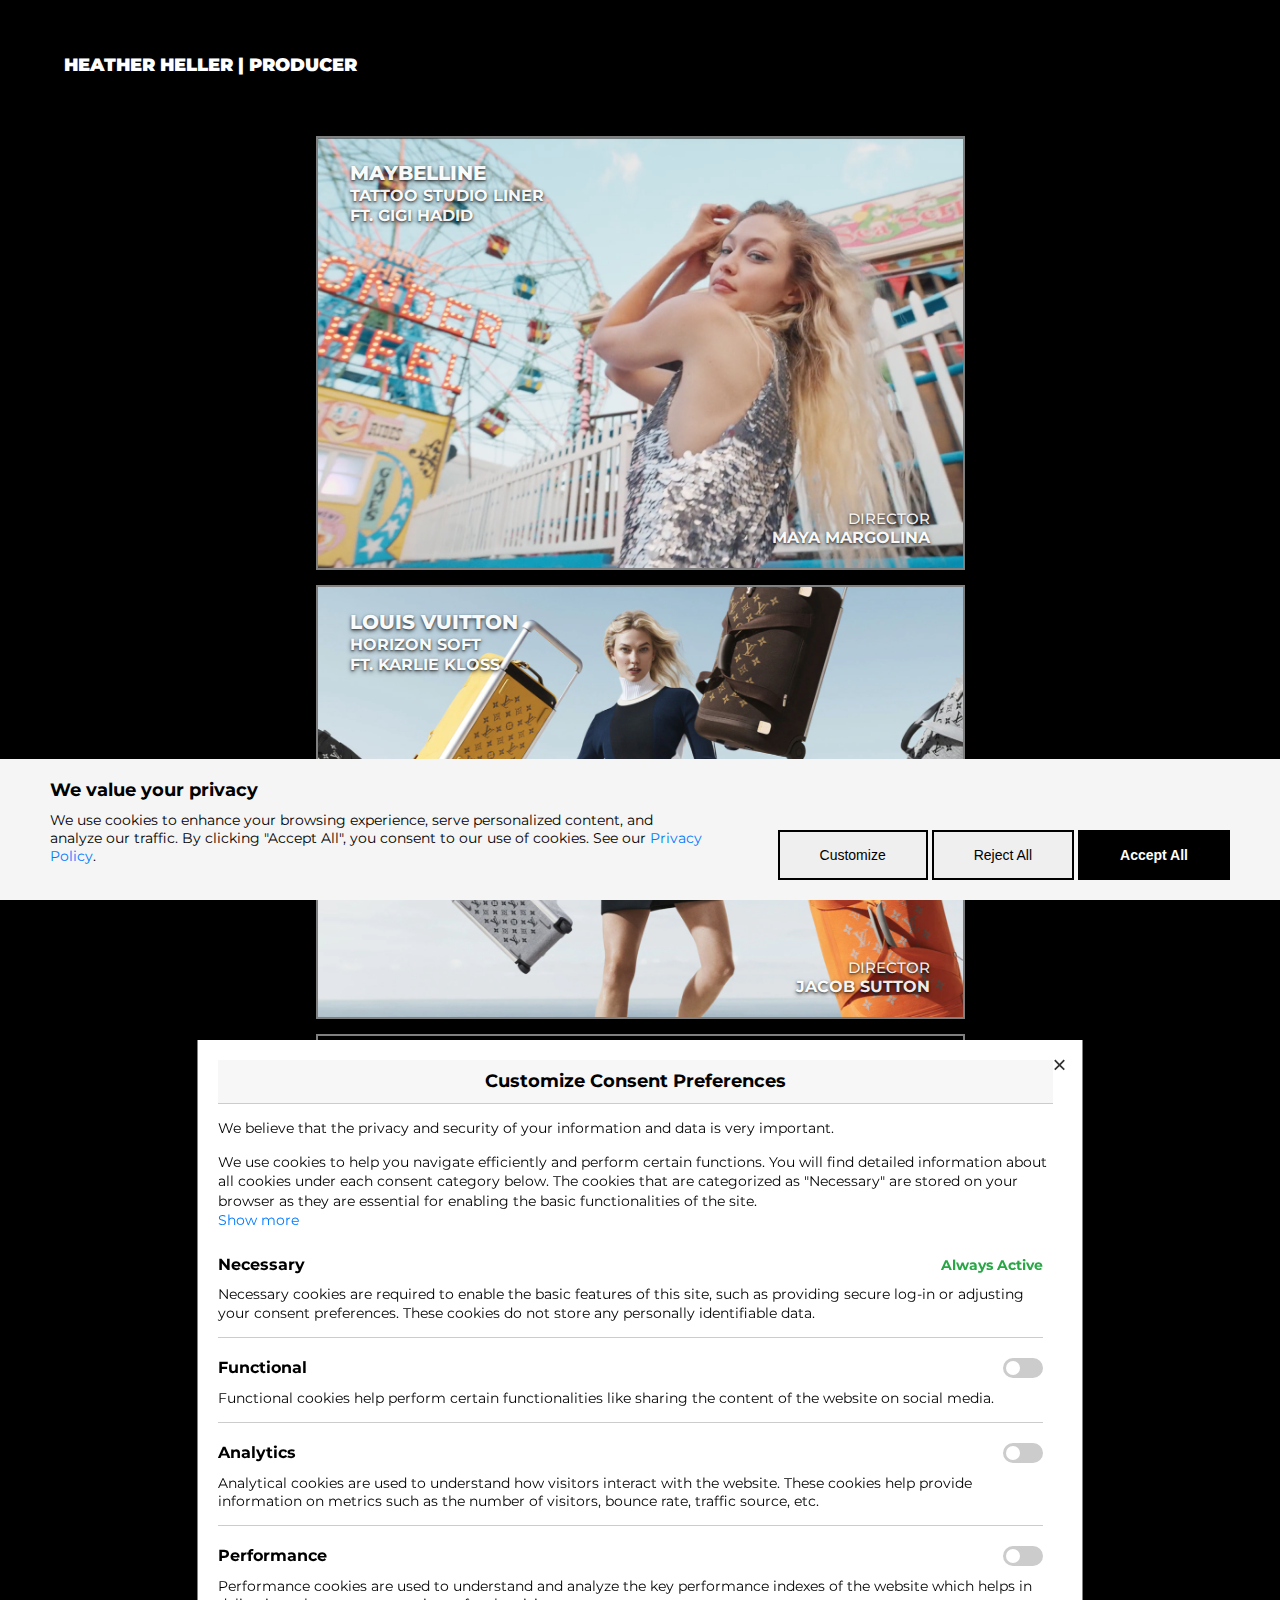
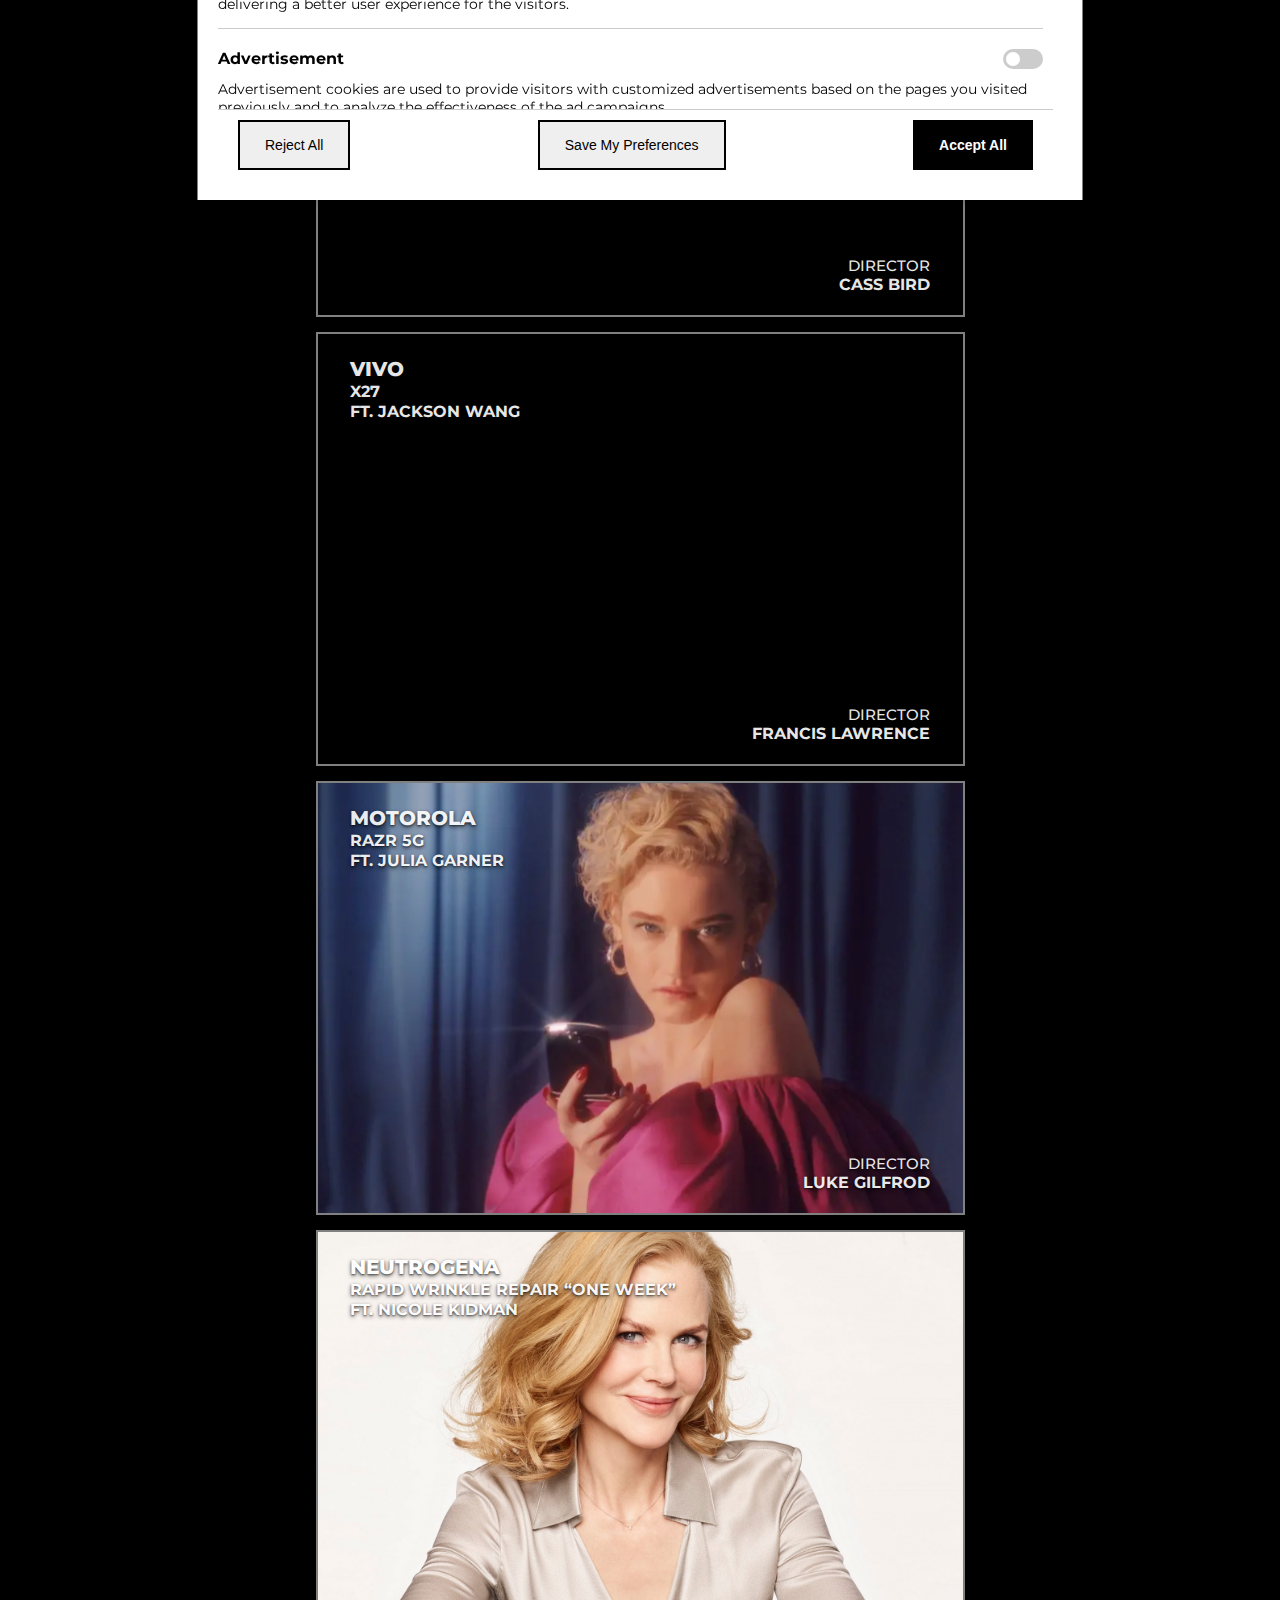
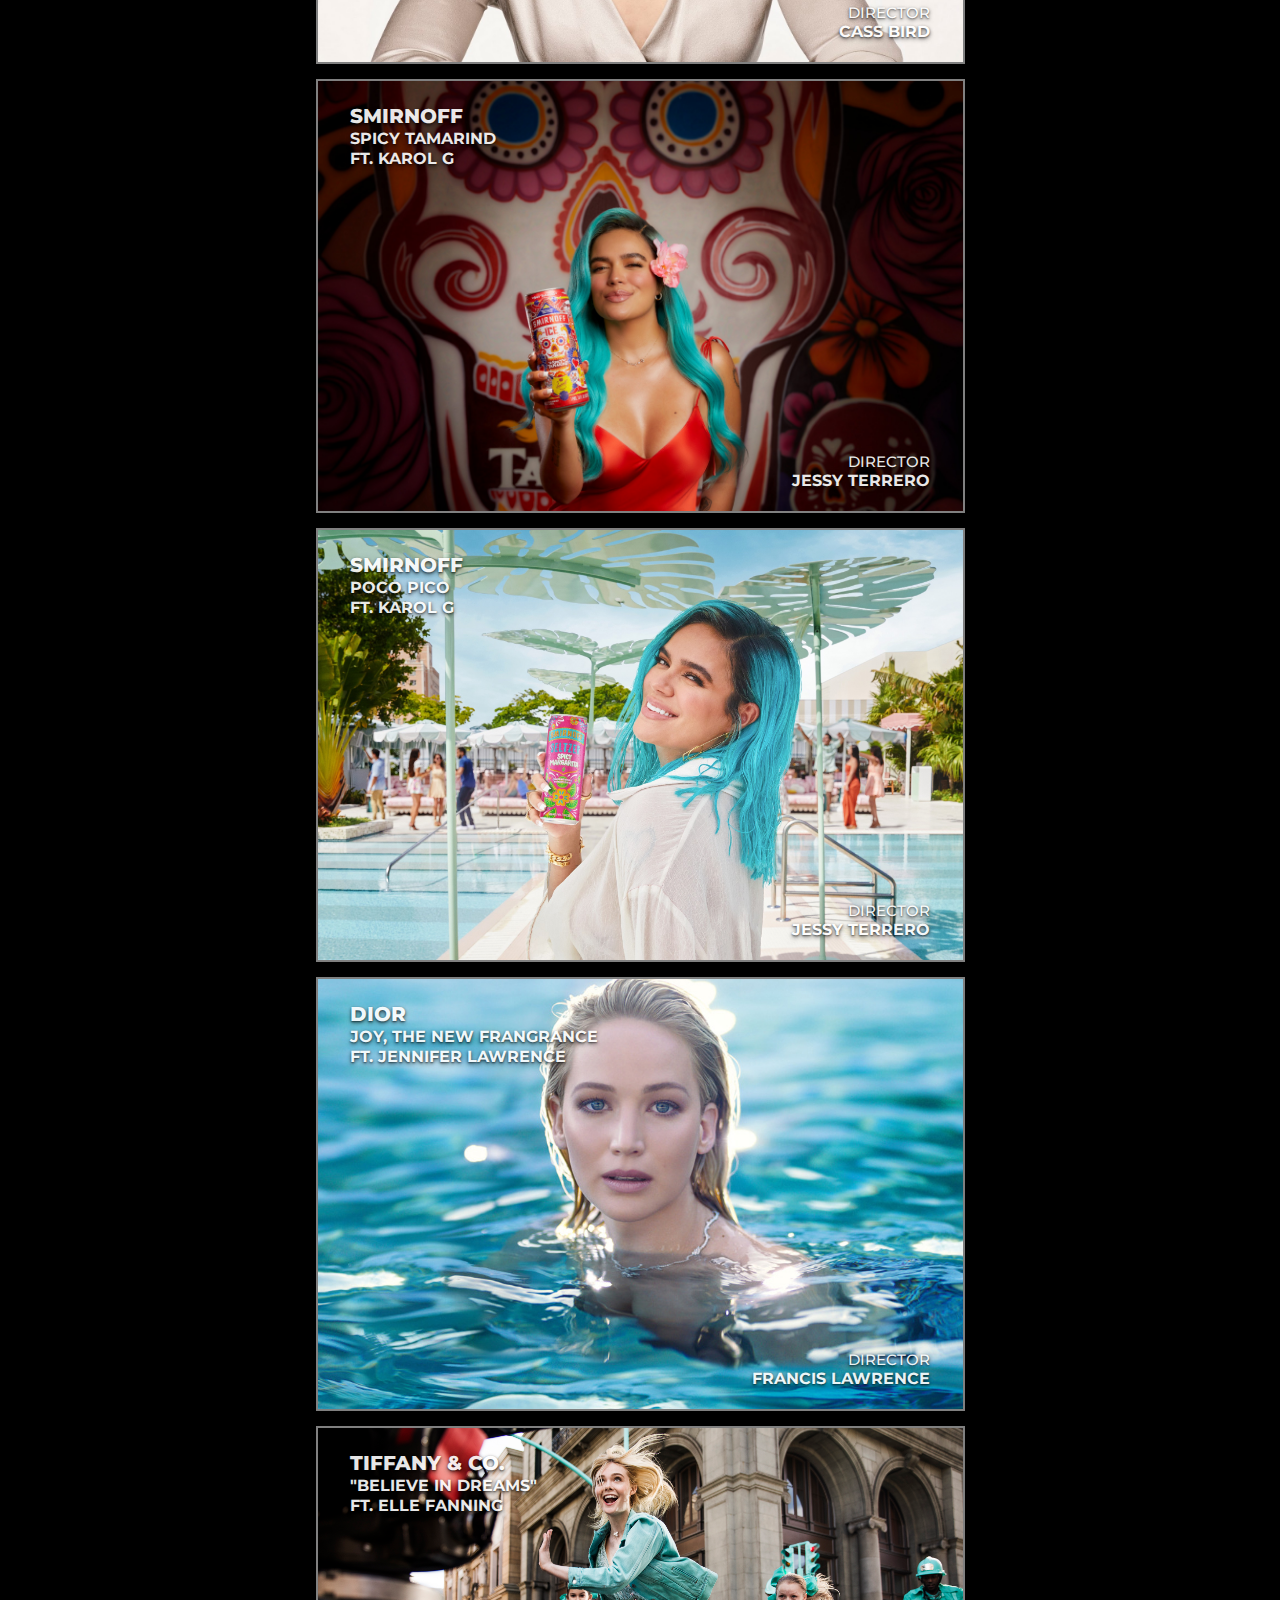
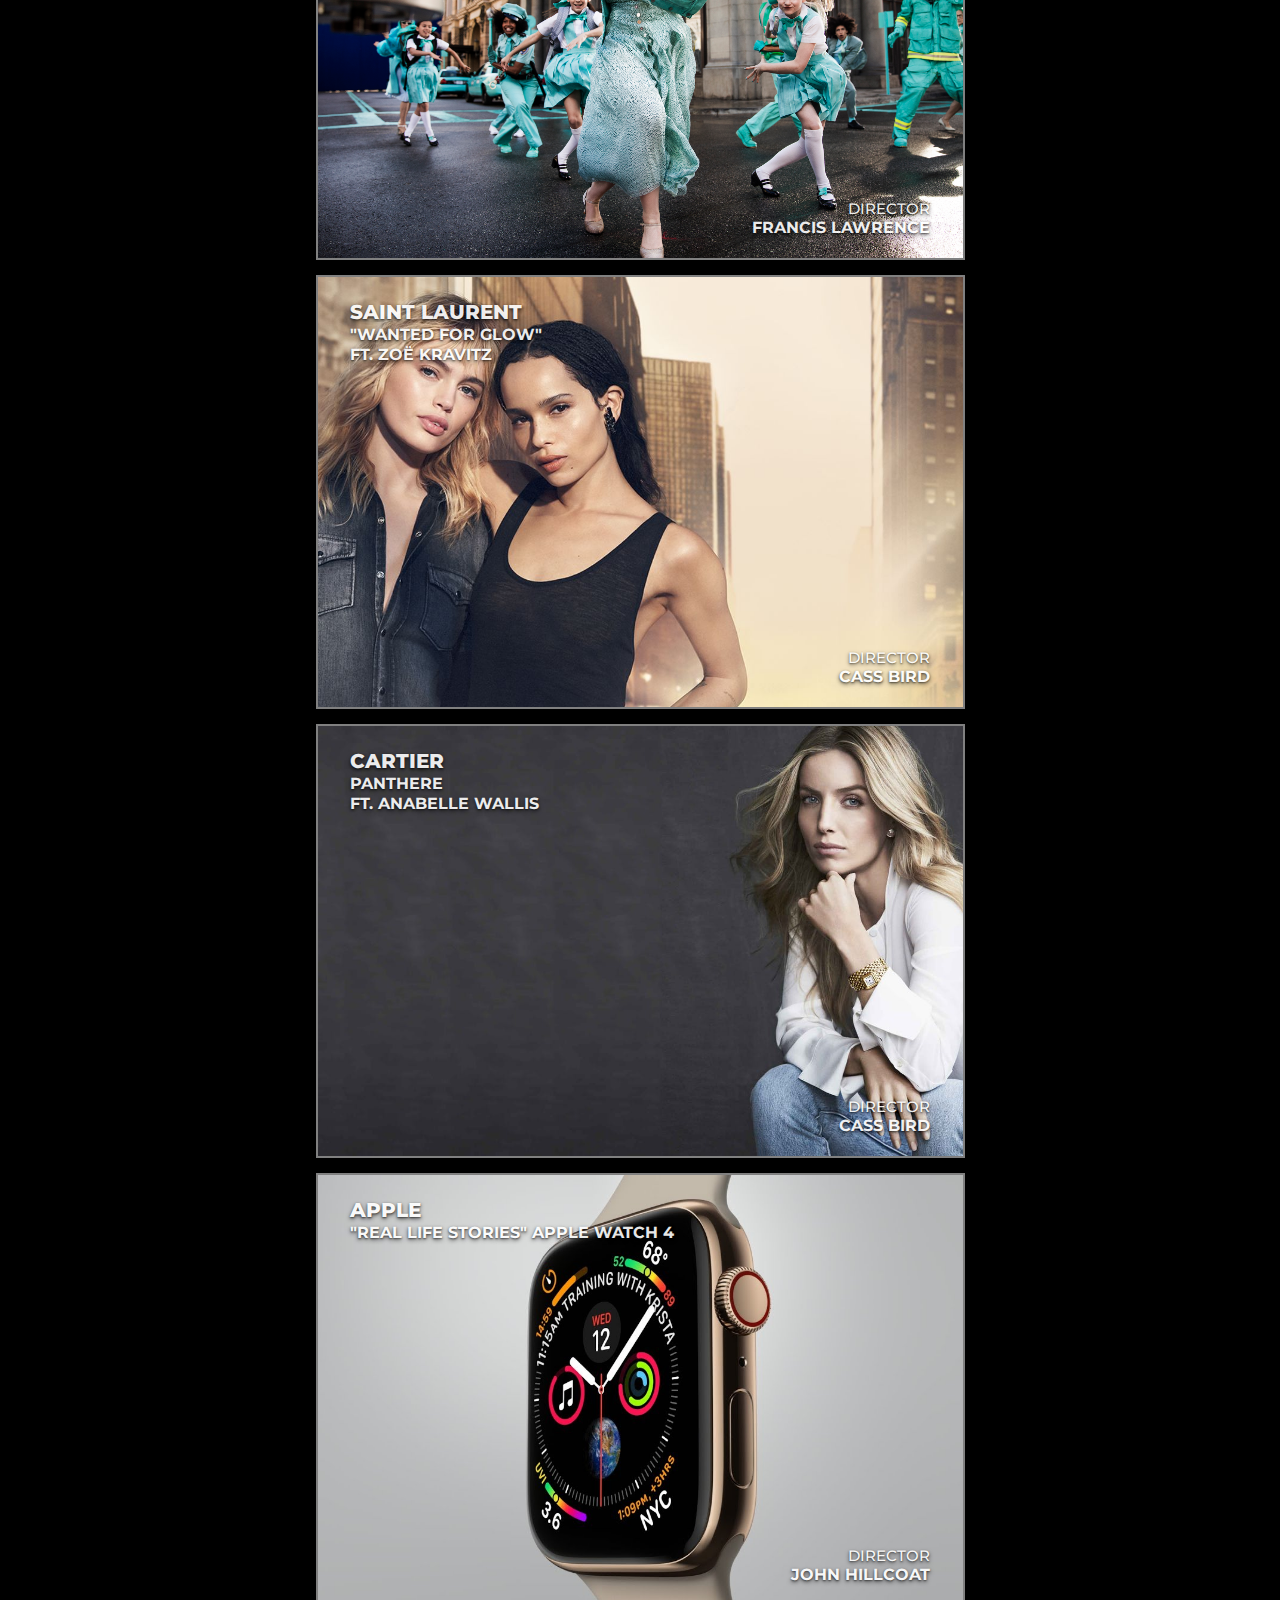
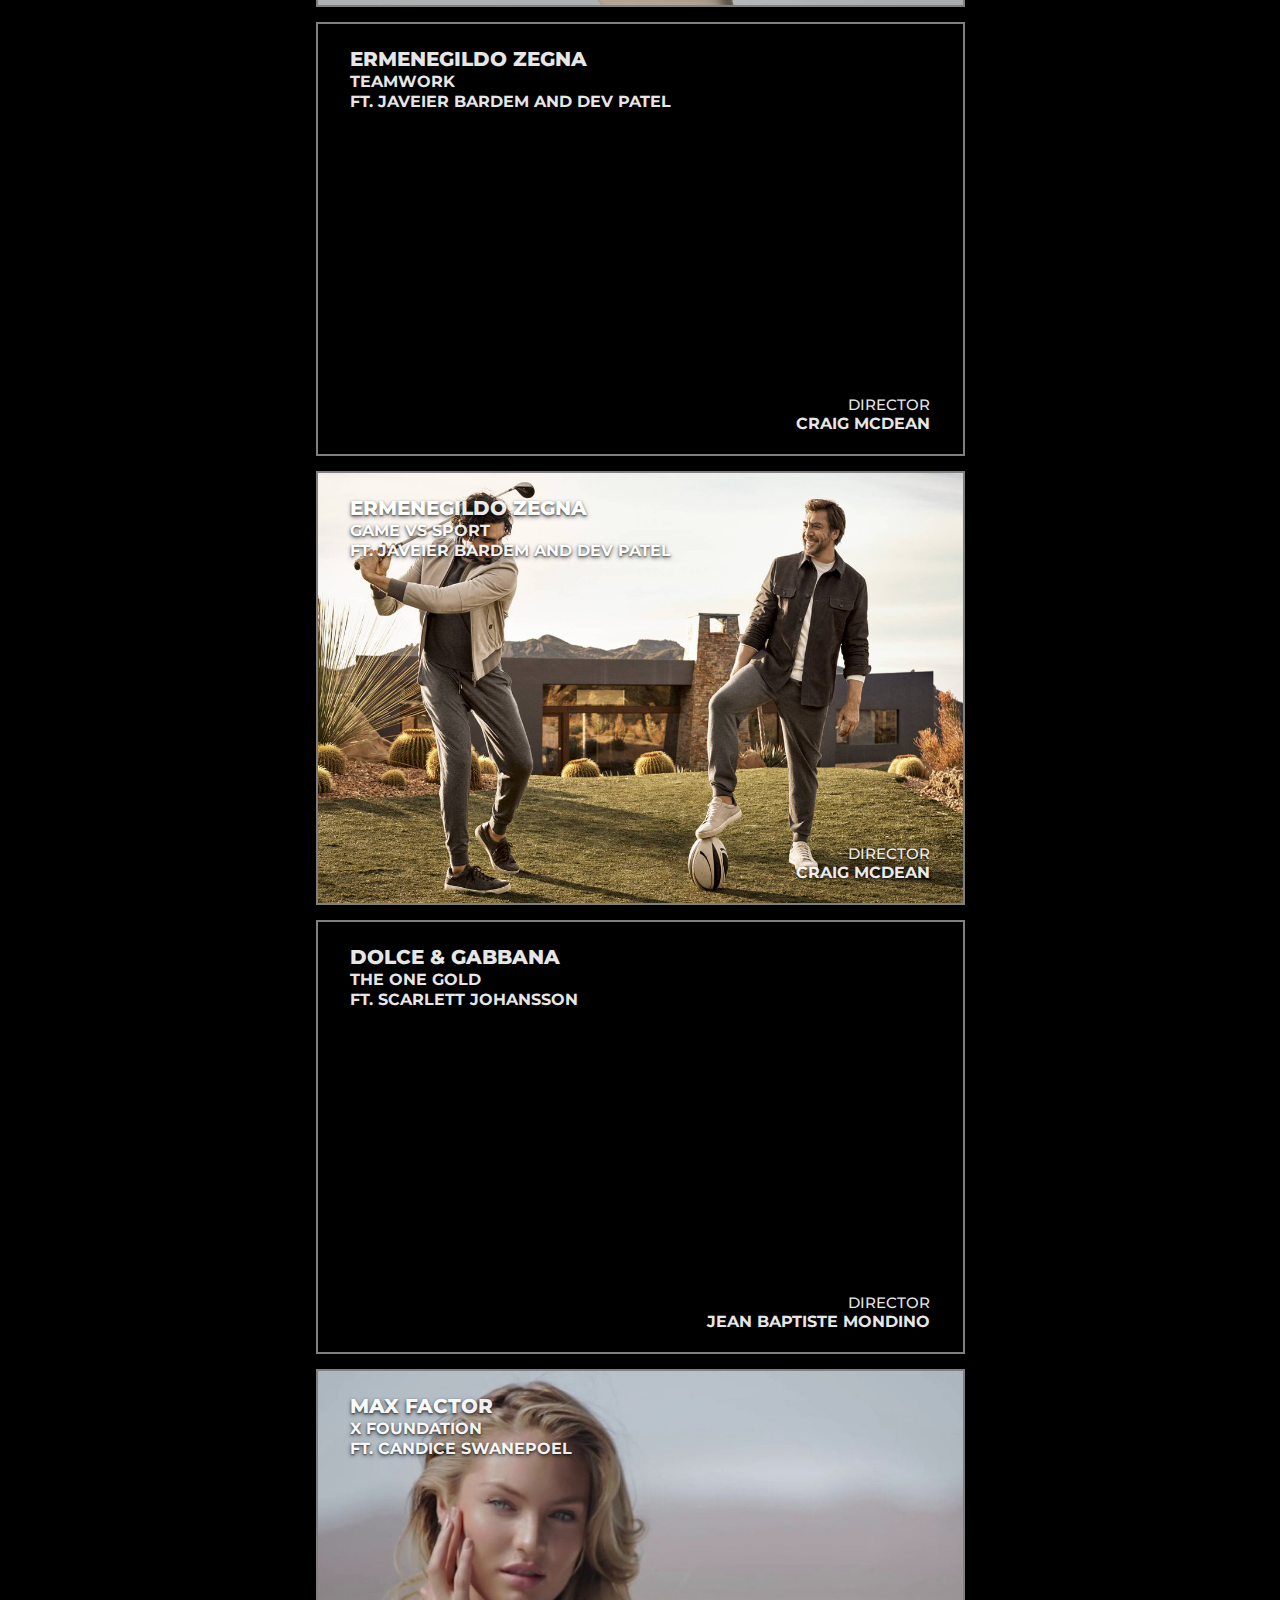
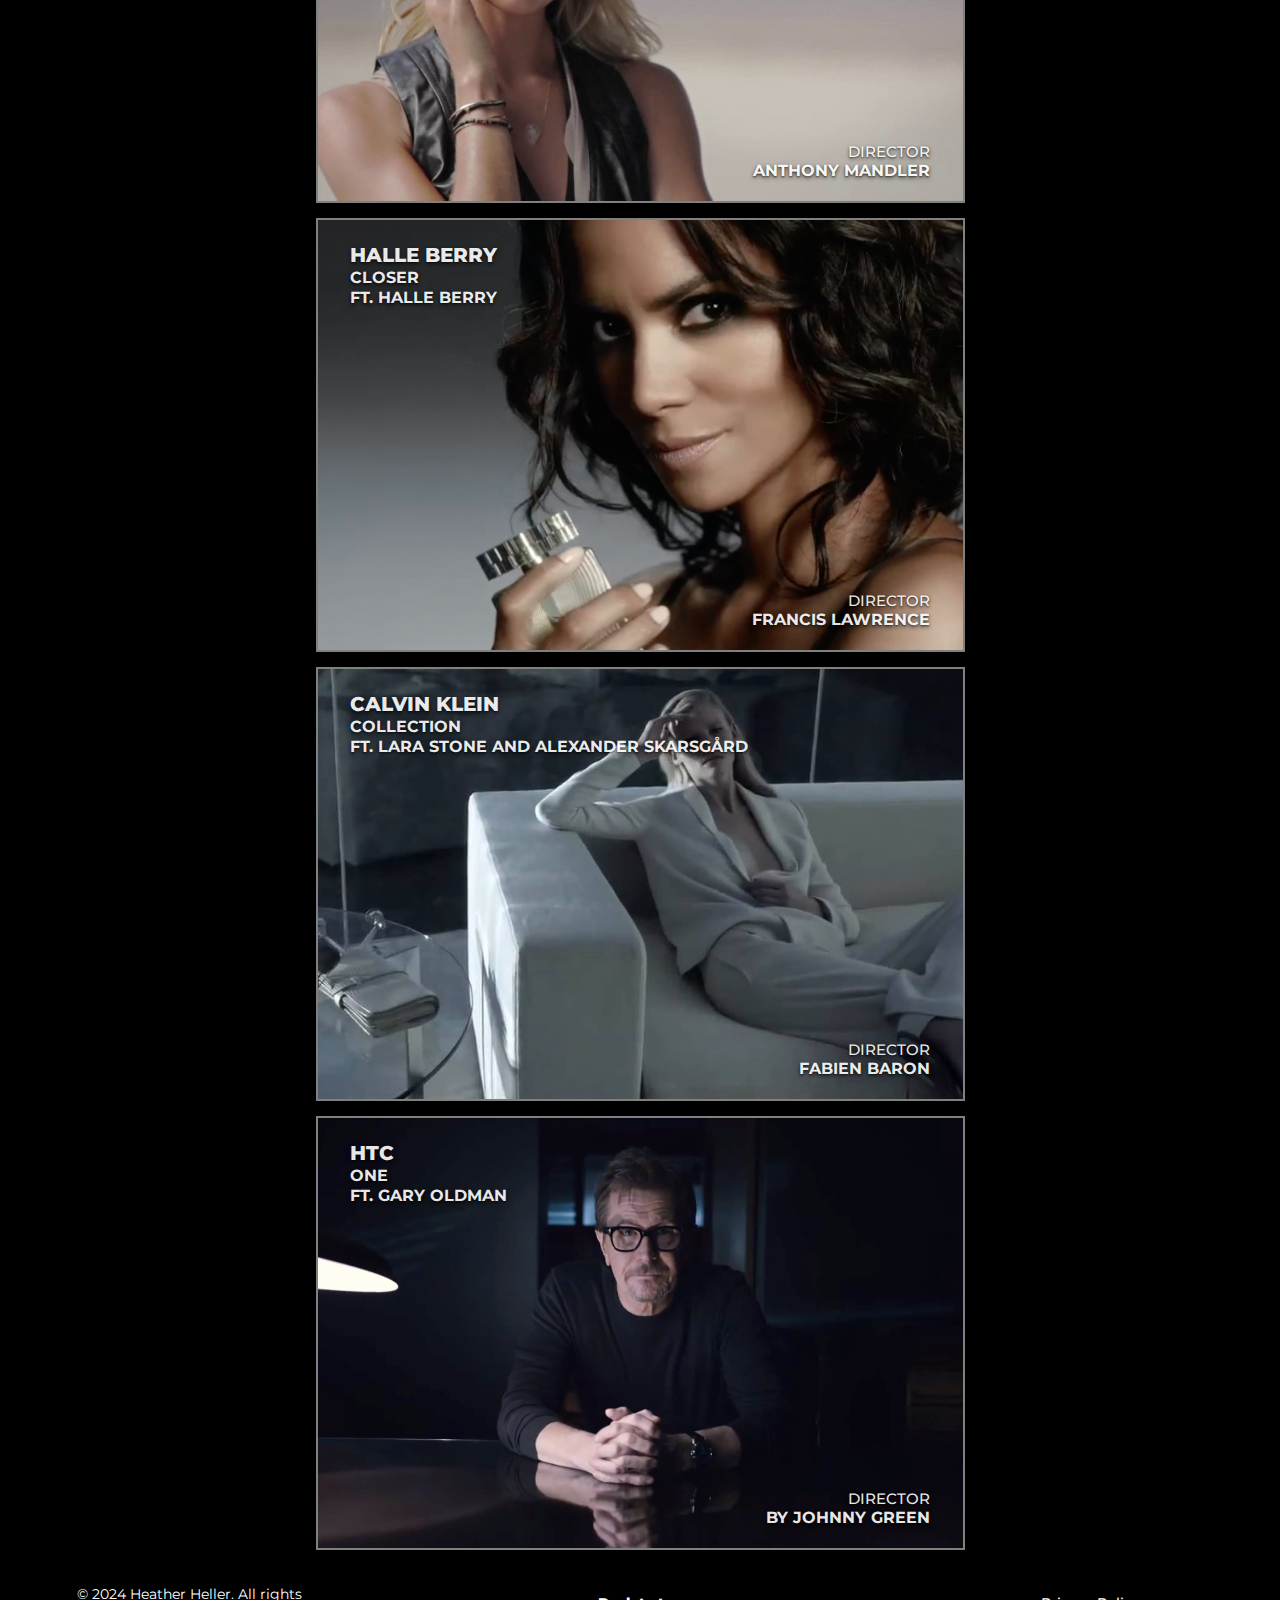
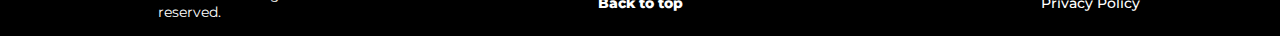
==== commit 893b0a25: "Update motion.html" ====
--- a/motion.html
+++ b/motion.html
@@ -6,376 +6,385 @@
     <title>MOTOIN - HEATHER HELLER | PRODUCER</title>
     <link rel="icon" href="img/logo.ico" type="image/x-icon">
     <link rel="stylesheet" href="css/main.css">
-    <link rel="stylesheet" href="css/normalize.css">
     <link rel="preconnect" href="https://fonts.googleapis.com">
     <link rel="preconnect" href="https://fonts.gstatic.com" crossorigin>
     <link href="https://fonts.googleapis.com/css2?family=Montserrat:ital,wght@0,100..900;1,100..900&display=swap" rel="stylesheet">
+    <link rel="stylesheet" href="css/preloader.css">
 </head>
 <body>
-
-    <div class="space-cover"></div>
- <!-- Cookie Notification -->
-<div class="cookie-notification" id="cookie-notification">
-    <div class="cookie-content">
-        <div class="cookie-text">
-            <h2 class="cookie-header">We value your privacy</h2>
-        <p class="cookie-message">
-        We use cookies to enhance your browsing experience, serve personalized content, and analyze our traffic.
-        By clicking "Accept All", you consent to our use of cookies. See our 
-        <a href="privacy-policy.html" class="cookie-policy-link">Privacy Policy</a>.
+    <div class="loading-screen">
+        <div class="wave-container">
+            <div class="wave"></div>
+            <div class="wave"></div>
+            <div class="wave"></div>
+            <div class="wave"></div>
+            <div class="wave"></div>
         </div>
-    </p>
-    <div class="cookie-buttons">
-        <button class="btn-cookie" id="customize">Customize</button>
-        <button class="btn-cookie" id="reject-all">Reject All</button>
-        <button class="btn-cookie" id="accept-all">Accept All</button>
+        <div class="loading-percentage">0%</div>
     </div>
-    </div>
-</div>
-
-<button id="cookie-settings-button" class="btn-cookie settings-button" style="display: none;">
-    <img src="img/cookie.png" alt="cookie" class="cookie-icon">
-</button>
-<!-- Space-cover for background dimming -->
-<div class="space-cover" id="space-cover"></div>
-
-<!-- Cookie Settings Popup -->
-<div class="cookie-popup" id="cookie-popup">
-    <div class="cookie-popup-content">
-        <button class="popup-close" id="popup-close">&times;</button>
-        <h3 class="popup-header">Customize Consent Preferences</h3>
-        <p class="popup-subtitle">
-            We believe that the privacy and security of your information and data is very important.
+<div class="your-page-content">
+    <div class="cookie-notification" id="cookie-notification">
+        <div class="cookie-content">
+            <div class="cookie-text">
+                <h2 class="cookie-header">We value your privacy</h2>
+            <p class="cookie-message">
+            We use cookies to enhance your browsing experience, serve personalized content, and analyze our traffic.
+            By clicking "Accept All", you consent to our use of cookies. See our 
+            <a href="privacy-policy.html" class="cookie-policy-link">Privacy Policy</a>.
+            </div>
         </p>
-        <p class="popup-description">
-            We use cookies to help you navigate efficiently and perform certain functions. You will find detailed information about all cookies under each consent category below. The cookies that are categorized as "Necessary" are stored on your browser as they are essential for enabling the basic functionalities of the site. 
-            <!-- <a href="#" class="popup-more">Show more</a> -->
-        </p>
-
-        <div class="cookie-category-container">
-            <div class="cookie-category">
-                <div class="category-header">
-                    <h4 class="category-title">Necessary</h4>
-                    <p class="category-status">Always Active</p>
-                </div>
-                <p class="category-description">
-                    Necessary cookies are required to enable the basic features of this site, such as providing secure log-in or adjusting your consent preferences. These cookies do not store any personally identifiable data.
-                </p>
-            </div>
-    
-            <div class="cookie-category">
-                <div class="category-header">
-                    <h4 class="category-title">Functional</h4>
-                <label class="toggle">
-                    <input type="checkbox" id="functional-cookies">
-                    <span class="slider"></span>
-                </label>
-                </div>
-                <p class="category-description">
-                    Functional cookies help perform certain functionalities like sharing the content of the website on social media.
-                </p>
-            </div>
-            <div class="cookie-category">
-                <div class="category-header">
-                    <h4 class="category-title">Analytics</h4>
-                <label class="toggle">
-                    <input type="checkbox" id="analytics-cookies">
-                    <span class="slider"></span>
-                </label>
-                </div>
-                <p class="category-description">
-                    Analytical cookies are used to understand how visitors interact with the website. These cookies help provide information on metrics such as the number of visitors, bounce rate, traffic source, etc.
-                </p>
-            </div>
-            <div class="cookie-category">
-                <div class="category-header">
-                    <h4 class="category-title">Performance</h4>
-                <label class="toggle">
-                    <input type="checkbox"  id="performance-cookies">
-                    <span class="slider"></span>
-                </label>
-                </div>
-                <p class="category-description">
-                    Performance cookies are used to understand and analyze the key performance indexes of the website which helps in delivering a better user experience for the visitors.
-                </p>
-            </div>
-            <div class="cookie-category">
-                <div class="category-header">
-                    <h4 class="category-title">Advertisement</h4>
-                <label class="toggle">
-                    <input type="checkbox" id="advertisement-cookies">
-                    <span class="slider"></span>
-                </label>
-                </div>
-                <p class="category-description">
-                    Advertisement cookies are used to provide visitors with customized advertisements based on the pages you visited previously and to analyze the effectiveness of the ad campaigns.
-                </p>
-            </div>
-            <div class="cookie-category">
-                <div class="category-header">
-                    <h4 class="category-title">
-                        Uncategorized</h4>
-                <label class="toggle">
-                    <input type="checkbox" id="uncategorized-cookies">
-                    <span class="slider"></span>
-                </label>
-                </div>
-                <p class="category-description">
-                    Other uncategorized cookies are those that are being analyzed and have not been classified into a category as yet.
-                </p>
-            </div>
-        </div> 
-       
-
-        <!-- Popup Buttons -->
-        <div class="popup-buttons">
-            <button class="btn-popup reject" id="reject-all-popup">Reject All</button>
-            <button class="btn-popup save" id="save-preferences">Save My Preferences</button>
-            <button class="btn-popup accept" id="accept-all-popup">Accept All</button>
+        <div class="cookie-buttons">
+            <button class="btn-cookie" id="customize">Customize</button>
+            <button class="btn-cookie" id="reject-all">Reject All</button>
+            <button class="btn-cookie" id="accept-all">Accept All</button>
+        </div>
         </div>
     </div>
-</div>
-
-
-    <div class="container">
-        <header class="header">
-            <div class="wrapper">
-                <a href="index.html" class="logo">HEATHER HELLER | PRODUCER</a>
-                <div class="menu">
+    
+    <button id="cookie-settings-button" class="btn-cookie settings-button" style="display: none;">
+        <img src="img/cookie.png" alt="cookie" class="cookie-icon">
+    </button>
+    <!-- Space-cover for background dimming -->
+    <div class="space-cover" id="space-cover"></div>
+    
+    <!-- Cookie Settings Popup -->
+    <div class="cookie-popup" id="cookie-popup">
+        <div class="cookie-popup-content">
+            <button class="popup-close" id="popup-close">&times;</button>
+            <h3 class="popup-header">Customize Consent Preferences</h3>
+            <p class="popup-subtitle">
+                We believe that the privacy and security of your information and data is very important.
+            </p>
+            <p class="popup-description">
+                We use cookies to help you navigate efficiently and perform certain functions. You will find detailed information about all cookies under each consent category below. The cookies that are categorized as "Necessary" are stored on your browser as they are essential for enabling the basic functionalities of the site. 
+                <!-- <a href="#" class="popup-more">Show more</a> -->
+            </p>
+    
+            <div class="cookie-category-container">
+                <div class="cookie-category">
+                    <div class="category-header">
+                        <h4 class="category-title">Necessary</h4>
+                        <p class="category-status">Always Active</p>
+                    </div>
+                    <p class="category-description">
+                        Necessary cookies are required to enable the basic features of this site, such as providing secure log-in or adjusting your consent preferences. These cookies do not store any personally identifiable data.
+                    </p>
+                </div>
+        
+                <div class="cookie-category">
+                    <div class="category-header">
+                        <h4 class="category-title">Functional</h4>
+                    <label class="toggle">
+                        <input type="checkbox" id="functional-cookies">
+                        <span class="slider"></span>
+                    </label>
+                    </div>
+                    <p class="category-description">
+                        Functional cookies help perform certain functionalities like sharing the content of the website on social media.
+                    </p>
+                </div>
+                <div class="cookie-category">
+                    <div class="category-header">
+                        <h4 class="category-title">Analytics</h4>
+                    <label class="toggle">
+                        <input type="checkbox" id="analytics-cookies">
+                        <span class="slider"></span>
+                    </label>
+                    </div>
+                    <p class="category-description">
+                        Analytical cookies are used to understand how visitors interact with the website. These cookies help provide information on metrics such as the number of visitors, bounce rate, traffic source, etc.
+                    </p>
+                </div>
+                <div class="cookie-category">
+                    <div class="category-header">
+                        <h4 class="category-title">Performance</h4>
+                    <label class="toggle">
+                        <input type="checkbox"  id="performance-cookies">
+                        <span class="slider"></span>
+                    </label>
+                    </div>
+                    <p class="category-description">
+                        Performance cookies are used to understand and analyze the key performance indexes of the website which helps in delivering a better user experience for the visitors.
+                    </p>
+                </div>
+                <div class="cookie-category">
+                    <div class="category-header">
+                        <h4 class="category-title">Advertisement</h4>
+                    <label class="toggle">
+                        <input type="checkbox" id="advertisement-cookies">
+                        <span class="slider"></span>
+                    </label>
+                    </div>
+                    <p class="category-description">
+                        Advertisement cookies are used to provide visitors with customized advertisements based on the pages you visited previously and to analyze the effectiveness of the ad campaigns.
+                    </p>
+                </div>
+                <div class="cookie-category">
+                    <div class="category-header">
+                        <h4 class="category-title">
+                            Uncategorized</h4>
+                    <label class="toggle">
+                        <input type="checkbox" id="uncategorized-cookies">
+                        <span class="slider"></span>
+                    </label>
+                    </div>
+                    <p class="category-description">
+                        Other uncategorized cookies are those that are being analyzed and have not been classified into a category as yet.
+                    </p>
+                </div>
+            </div> 
+           
+    
+            <!-- Popup Buttons -->
+            <div class="popup-buttons">
+                <button class="btn-popup reject" id="reject-all-popup">Reject All</button>
+                <button class="btn-popup save" id="save-preferences">Save My Preferences</button>
+                <button class="btn-popup accept" id="accept-all-popup">Accept All</button>
+            </div>
+        </div>
+    </div>
+    
+    
+        <div class="container">
+            <header class="header">
+                <div class="wrapper">
+                    <a href="index.html" class="logo">HEATHER HELLER | PRODUCER</a>
                     <a class="hamburger" id="burger">
                         <span></span><span></span><span></span>
                     </a>
-                    <nav class="menu-list">
-                        <a class="menu-item" href="motion.html">Motion</a>
-                        <a class="menu-item" href="print.html">Print</a>
-                        <a class="menu-item" href="music-videos.html">Music Videos</a>
-                        
-                        <!-- Кнопка About -->
-                        <div class="menu-item dropdown">
-                            <a href="#" class="menu-item">About</a>
-                            <!-- Подменю -->
-                            <div class="submenu">
-                                <a class="menu-item1" href="bio.html">Bio</a>
-                                <a class="menu-item1" href="awards.html">Awards</a>
+                    <div class="menu">
+                        <nav class="menu-list">
+                            <a class="menu-item" href="motion.html">Motion</a>
+                            <a class="menu-item" href="print.html">Print</a>
+                            <a class="menu-item" href="music-videos.html">Music Videos</a>
+                            
+                            <!-- Кнопка About -->
+                            <div class="menu-item dropdown">
+                                <a href="#" class="menu-item">About</a>
+                                <!-- Подменю -->
+                                <div class="submenu">
+                                    <a class="menu-item1" href="bio.html">Bio</a>
+                                    <a class="menu-item1" href="awards.html">Awards</a>
+                                </div>
                             </div>
-                        </div>
-                        
-                        <a class="menu-item" href="contact.html">Contact</a>
-                        <a href="index.html">
-                            <img src="img/logo.png" alt="#" class="menu_logo" width="100px" height="100px">
-                        </a>
-                    </nav>
-                </div>
-            </div>
-    </header>
-    <section class="convid">
-        <div class="overlay">
-            <div class="fashion1">
-                <h2 class="video-title">
-                    <span class="brand">Maybelline</span>
-                    Tattoo Studio Liner<br> ft. GIGI Hadid
-                </h2>
-                <h2 class="directed-title"><span class="directed">Director</span>
-                    Maya Margolina</h2>
-                <video src="video/17.Maybelline - TTL x Gigi Hadid_FHD_DOWNLOAD.mp4" data-title="Maybelline | Tattoo Studio Liner ft. GIGI Hadid | Director Maya Margolina" poster="video/Thumbnails/17.png"></video>
-            </div>
-
-            <div class="fashion1">
-                <h2 class="video-title">
-                    <span class="brand">LOUIS VUITTON</span>
-                    HORIZON SOFT<br> ft. Karlie Kloss
-                </h2>
-                <h2 class="directed-title"><span class="directed">Director</span>
-                    Jacob Sutton</h2>
-                <video src="video/18. LOUIS_VUITTON_ HORIZON_SOFT.mp4" data-title="LOUIS VUITTON | HORIZON SOFT ft. Karlie Kloss | Director Jacob Sutton" poster="video/Thumbnails/18.jpg"></video>
-            </div>
-
-            <div class="fashion1">
-                <h2 class="video-title">
-                    <span class="brand">CHANEL</span>
-                    ROUGE ALLURE VELVET NUIT BLANCHE<br> ft. Margot Robbie
-                </h2>
-                <h2 class="directed-title"><span class="directed">Director</span>
-                    Karim Sadli</h2>
-                <video src="video/1.mp4" data-title="CHANEL | ROUGE ALLURE VELVET NUIT BLANCHE ft. Margot Robbie | Director Karim Sadli" poster="video/Thumbnails/1.png"></video>
-            </div>
-            
-            <div class="fashion1">
-                <h2 class="video-title">
-                    <span class="brand">Neutrogena</span>
-                    Rapid Wrinkle repair "One Week"<br> ft. Jennifer Garner
-                </h2>
-                <h2 class="directed-title"><span class="directed">Director</span>
-                    Cass Bird</h2>
-                <video src="video/2.mp4" data-title="Neutrogena | Rapid Wrinkle Repair “One Week” ft. Jennifer Garner | Director Cass Bird" poster="video/Thumbnails/2.png"></video>
-            </div>
-
-            <div class="fashion1">
-                <h2 class="video-title">
-                    <span class="brand">VIVO</span>
-                    X27 <br> ft. Jackson Wang
-                </h2>
-                <h2 class="directed-title"><span class="directed">Director</span>
-                    Francis Lawrence</h2>
-                <video src="video/3.mp4" data-title="Vivo | X27 ft. Jackson Wang | Director Francis Lawrence" poster="video/Thumbnails/3.png"></video>
-            </div>
-            <div class="fashion1">
-                <h2 class="video-title">
-                    <span class="brand">Motorola</span>
-                    razr 5G <br> ft. Julia Garner
-                </h2>
-                <h2 class="directed-title"><span class="directed">Director</span>
-                    Luke GIlfrod</h2>
-                <video src="video/19.Julia Garner, Luke GIlfrod, motorola razr 5G   short film.mp4" data-title="Motorola | razr 5G ft. Julia Garner | Director Luke GIlfrod" poster="video/Thumbnails/19.png"></video>
-            </div>
-                <div class="fashion1">
-                    <h2 class="video-title">
-                    <span class="brand">Neutrogena</span>
-                    Rapid Wrinkle Repair “One Week” <br> ft. Nicole Kidman
-                </h2>
-                <h2 class="directed-title"><span class="directed">Director</span>
-                    Cass Bird</h2>
-                    <video src="video/4.mp4" data-title="Neutrogena | Rapid Wrinkle Repair “One Week” ft. Nicole Kidman | Director Cass Bird" poster="video/Thumbnails/4.jpg"></video>
-                </div>
-                <div class="fashion1">
-                    <h2 class="video-title">
-                    <span class="brand">Smirnoff</span>
-                    Spicy Tamarind <br> ft. Karol G
-                </h2>
-                <h2 class="directed-title"><span class="directed">Director</span>
-                    Jessy Terrero</h2>
-                    <video src="video/20.Jessy Terrero - Spicy Tamarind - Smirnoff .mp4" data-title="Smirnoff | Spicy Tamarind ft. Karol G | Director Jessy Terrero" poster="video/Thumbnails/20.jpg"></video>
-                </div>
-                <div class="fashion1">
-                    <h2 class="video-title">
-                    <span class="brand">Smirnoff</span>
-                    POCO PICO <br> ft. Karol G
-                </h2>
-                <h2 class="directed-title"><span class="directed">Director</span>
-                    Jessy Terrero</h2>
-                    <video src="video/21.SMIRNOFF – POCO PICO HIGH QUALITY .mp4" data-title="Smirnoff | POCO PICO ft. Karol G | Director Jessy Terrero" poster="video/Thumbnails/21.png"></video>
+                            
+                            <a class="menu-item" href="contact.html">Contact</a>
+                            <a href="index.html">
+                                <img src="img/logo.png" alt="#" class="menu_logo" width="100px" height="100px">
+                            </a>
+                        </nav>
+                    </div>
+                </div>
+        </header>
+        <section class="convid">
+            <div class="overlay">
+                <div class="fashion1">
+                    <h2 class="video-title">
+                        <span class="brand">Maybelline</span>
+                        Tattoo Studio Liner<br> ft. GIGI Hadid
+                    </h2>
+                    <h2 class="directed-title"><span class="directed">Director</span>
+                        Maya Margolina</h2>
+                    <video src="video/17.Maybelline - TTL x Gigi Hadid_FHD_DOWNLOAD.mp4" data-title="Maybelline | Tattoo Studio Liner ft. GIGI Hadid | Director Maya Margolina" poster="video/Thumbnails/17.png"></video>
+                </div>
+    
+                <div class="fashion1">
+                    <h2 class="video-title">
+                        <span class="brand">LOUIS VUITTON</span>
+                        HORIZON SOFT<br> ft. Karlie Kloss
+                    </h2>
+                    <h2 class="directed-title"><span class="directed">Director</span>
+                        Jacob Sutton</h2>
+                    <video src="video/18. LOUIS_VUITTON_ HORIZON_SOFT.mp4" data-title="LOUIS VUITTON | HORIZON SOFT ft. Karlie Kloss | Director Jacob Sutton" poster="video/Thumbnails/18.jpg"></video>
+                </div>
+    
+                <div class="fashion1">
+                    <h2 class="video-title">
+                        <span class="brand">CHANEL</span>
+                        ROUGE ALLURE VELVET NUIT BLANCHE<br> ft. Margot Robbie
+                    </h2>
+                    <h2 class="directed-title"><span class="directed">Director</span>
+                        Karim Sadli</h2>
+                    <video src="video/1.mp4" data-title="CHANEL | ROUGE ALLURE VELVET NUIT BLANCHE ft. Margot Robbie | Director Karim Sadli" poster="video/Thumbnails/1.png"></video>
+                </div>
+                
+                <div class="fashion1">
+                    <h2 class="video-title">
+                        <span class="brand">Neutrogena</span>
+                        Rapid Wrinkle repair "One Week"<br> ft. Jennifer Garner
+                    </h2>
+                    <h2 class="directed-title"><span class="directed">Director</span>
+                        Cass Bird</h2>
+                    <video src="video/2.mp4" data-title="Neutrogena | Rapid Wrinkle Repair “One Week” ft. Jennifer Garner | Director Cass Bird" poster="video/Thumbnails/2.png"></video>
+                </div>
+    
+                <div class="fashion1">
+                    <h2 class="video-title">
+                        <span class="brand">VIVO</span>
+                        X27 <br> ft. Jackson Wang
+                    </h2>
+                    <h2 class="directed-title"><span class="directed">Director</span>
+                        Francis Lawrence</h2>
+                    <video src="video/3.mp4" data-title="Vivo | X27 ft. Jackson Wang | Director Francis Lawrence" poster="video/Thumbnails/3.png"></video>
+                </div>
+                <div class="fashion1">
+                    <h2 class="video-title">
+                        <span class="brand">Motorola</span>
+                        razr 5G <br> ft. Julia Garner
+                    </h2>
+                    <h2 class="directed-title"><span class="directed">Director</span>
+                        Luke GIlfrod</h2>
+                    <video src="video/19.Julia Garner, Luke GIlfrod, motorola razr 5G   short film.mp4" data-title="Motorola | razr 5G ft. Julia Garner | Director Luke GIlfrod" poster="video/Thumbnails/19.png"></video>
                 </div>
                     <div class="fashion1">
                         <h2 class="video-title">
-                            <span class="brand">DIOR</span>
-                            Joy, the new frangrance <br> ft. Jennifer Lawrence
-                        </h2>
-                        <h2 class="directed-title"><span class="directed">Director</span>
-                            Francis Lawrence</h2>
-                        <video src="video/5.mp4" data-title="DIOR | Joy, the new frangrance ft. Jennifer Lawrence | Director Francis Lawrence" poster="video/Thumbnails/5.jpg"></video></div>
+                        <span class="brand">Neutrogena</span>
+                        Rapid Wrinkle Repair “One Week” <br> ft. Nicole Kidman
+                    </h2>
+                    <h2 class="directed-title"><span class="directed">Director</span>
+                        Cass Bird</h2>
+                        <video src="video/4.mp4" data-title="Neutrogena | Rapid Wrinkle Repair “One Week” ft. Nicole Kidman | Director Cass Bird" poster="video/Thumbnails/4.jpg"></video>
+                    </div>
+                    <div class="fashion1">
+                        <h2 class="video-title">
+                        <span class="brand">Smirnoff</span>
+                        Spicy Tamarind <br> ft. Karol G
+                    </h2>
+                    <h2 class="directed-title"><span class="directed">Director</span>
+                        Jessy Terrero</h2>
+                        <video src="video/20.Jessy Terrero - Spicy Tamarind - Smirnoff .mp4" data-title="Smirnoff | Spicy Tamarind ft. Karol G | Director Jessy Terrero" poster="video/Thumbnails/20.jpg"></video>
+                    </div>
+                    <div class="fashion1">
+                        <h2 class="video-title">
+                        <span class="brand">Smirnoff</span>
+                        POCO PICO <br> ft. Karol G
+                    </h2>
+                    <h2 class="directed-title"><span class="directed">Director</span>
+                        Jessy Terrero</h2>
+                        <video src="video/21.SMIRNOFF – POCO PICO HIGH QUALITY .mp4" data-title="Smirnoff | POCO PICO ft. Karol G | Director Jessy Terrero" poster="video/Thumbnails/21.png"></video>
+                    </div>
                         <div class="fashion1">
                             <h2 class="video-title">
-                                <span class="brand">Tiffany & co.</span>
-                                "believe in dreams" <br> ft. Elle Fanning
+                                <span class="brand">DIOR</span>
+                                Joy, the new frangrance <br> ft. Jennifer Lawrence
                             </h2>
                             <h2 class="directed-title"><span class="directed">Director</span>
                                 Francis Lawrence</h2>
-                            <video src="video/6.mp4" data-title="Tiffany & co. | believe in dreams ft. Elle Fanning | Director Francis Lawrence" poster="video/Thumbnails/6.jpg"></video></div>
+                            <video src="video/5.mp4" data-title="DIOR | Joy, the new frangrance ft. Jennifer Lawrence | Director Francis Lawrence" poster="video/Thumbnails/5.jpg"></video></div>
                             <div class="fashion1">
                                 <h2 class="video-title">
-                                    <span class="brand">Saint Laurent</span>
-                                    "wanted for glow" <br> ft. Zoë Kravitz
+                                    <span class="brand">Tiffany & co.</span>
+                                    "believe in dreams" <br> ft. Elle Fanning
                                 </h2>
                                 <h2 class="directed-title"><span class="directed">Director</span>
-                                    Cass Bird</h2>
-                                <video src="video/7.mp4" data-title="Saint Laurent | wanted for glow ft. Zoë Kravitz | Director Cass Bird" poster="video/Thumbnails/7.jpg"></video></div>
+                                    Francis Lawrence</h2>
+                                <video src="video/6.mp4" data-title="Tiffany & co. | believe in dreams ft. Elle Fanning | Director Francis Lawrence" poster="video/Thumbnails/6.jpg"></video></div>
                                 <div class="fashion1">
                                     <h2 class="video-title">
-                                        <span class="brand">Cartier</span>
-                                        PANTHERE<br> ft. Anabelle Wallis
+                                        <span class="brand">Saint Laurent</span>
+                                        "wanted for glow" <br> ft. Zoë Kravitz
                                     </h2>
                                     <h2 class="directed-title"><span class="directed">Director</span>
                                         Cass Bird</h2>
-                                    <video src="video/8.mp4" data-title="Cartier | PANTHERE ft. Anabelle Wallis| Director Cass Bird" poster="video/Thumbnails/8.jpg"></video></div>
+                                    <video src="video/7.mp4" data-title="Saint Laurent | wanted for glow ft. Zoë Kravitz | Director Cass Bird" poster="video/Thumbnails/7.jpg"></video></div>
                                     <div class="fashion1">
                                         <h2 class="video-title">
-                                            <span class="brand">Apple</span>
-                                            "REAL LIFE STORIES" APPLE WATCH 4
+                                            <span class="brand">Cartier</span>
+                                            PANTHERE<br> ft. Anabelle Wallis
                                         </h2>
                                         <h2 class="directed-title"><span class="directed">Director</span>
-                                            John Hillcoat</h2>
-                                        <video src="video/9.mp4" data-title="Apple | REAL LIFE STORIES APPLE WATCH 4 | Director John Hillcoat" poster="video/Thumbnails/9.jpg"></video></div>
+                                            Cass Bird</h2>
+                                        <video src="video/8.mp4" data-title="Cartier | PANTHERE ft. Anabelle Wallis| Director Cass Bird" poster="video/Thumbnails/8.jpg"></video></div>
                                         <div class="fashion1">
                                             <h2 class="video-title">
-                                                <span class="brand">ERMENEGILDO ZEGNA</span>
-                                                Teamwork <br> ft. Javeier Bardem and Dev Patel
+                                                <span class="brand">Apple</span>
+                                                "REAL LIFE STORIES" APPLE WATCH 4
                                             </h2>
                                             <h2 class="directed-title"><span class="directed">Director</span>
-                                                Craig McDean</h2>
-                                            <video src="video/10.mp4" data-title="ERMENEGILDO ZEGNA | Teamwork ft. Javeier Bardem and Dev Patel | Director Craig McDean" poster="video/Thumbnails/10.png"></video></div>
+                                                John Hillcoat</h2>
+                                            <video src="video/9.mp4" data-title="Apple | REAL LIFE STORIES APPLE WATCH 4 | Director John Hillcoat" poster="video/Thumbnails/9.jpg"></video></div>
                                             <div class="fashion1">
                                                 <h2 class="video-title">
                                                     <span class="brand">ERMENEGILDO ZEGNA</span>
-                                                    Game vs sport<br> ft. Javeier Bardem and Dev Patel
+                                                    Teamwork <br> ft. Javeier Bardem and Dev Patel
                                                 </h2>
                                                 <h2 class="directed-title"><span class="directed">Director</span>
                                                     Craig McDean</h2>
-                                                <video src="video/11.mp4" data-title="ERMENEGILDO ZEGNA | Game vs sport ft. Javeier Bardem and Dev Patel | Director Craig McDean" poster="video/Thumbnails/11.jpg"></video></div>
+                                                <video src="video/10.mp4" data-title="ERMENEGILDO ZEGNA | Teamwork ft. Javeier Bardem and Dev Patel | Director Craig McDean" poster="video/Thumbnails/10.png"></video></div>
                                                 <div class="fashion1">
                                                     <h2 class="video-title">
-                                                        <span class="brand">DOLCE & GABBANA</span>
-                                                        THE ONE GOLD <br> ft. Scarlett Johansson
+                                                        <span class="brand">ERMENEGILDO ZEGNA</span>
+                                                        Game vs sport<br> ft. Javeier Bardem and Dev Patel
                                                     </h2>
                                                     <h2 class="directed-title"><span class="directed">Director</span>
-                                                        Jean Baptiste Mondino</h2>
-                                                    <video src="video/12.mp4" data-title="DOLCE & GABBANA | THE ONE GOLD <br> ft. Scarlett Johansson | Director Jean Baptiste Mondino " poster="video/Thumbnails/12.png"></video></div>
+                                                        Craig McDean</h2>
+                                                    <video src="video/11.mp4" data-title="ERMENEGILDO ZEGNA | Game vs sport ft. Javeier Bardem and Dev Patel | Director Craig McDean" poster="video/Thumbnails/11.jpg"></video></div>
                                                     <div class="fashion1">
                                                         <h2 class="video-title">
-                                                            <span class="brand">MAX FACTOR</span>
-                                                            X Foundation <br> ft. Candice Swanepoel
+                                                            <span class="brand">DOLCE & GABBANA</span>
+                                                            THE ONE GOLD <br> ft. Scarlett Johansson
                                                         </h2>
                                                         <h2 class="directed-title"><span class="directed">Director</span>
-                                                            Anthony Mandler</h2>
-                                                        <video src="video/13.mp4" data-title="MAX FACTOR | X Foundation ft. Candice Swanepoel | Director Anthony Mandler" poster="video/Thumbnails/13.jpg"></video></div>
+                                                            Jean Baptiste Mondino</h2>
+                                                        <video src="video/12.mp4" data-title="DOLCE & GABBANA | THE ONE GOLD <br> ft. Scarlett Johansson | Director Jean Baptiste Mondino " poster="video/Thumbnails/12.png"></video></div>
                                                         <div class="fashion1">
                                                             <h2 class="video-title">
-                                                                <span class="brand">HALLE BERRY</span>
-                                                                CLOSER <br> ft. Halle Berry
+                                                                <span class="brand">MAX FACTOR</span>
+                                                                X Foundation <br> ft. Candice Swanepoel
                                                             </h2>
                                                             <h2 class="directed-title"><span class="directed">Director</span>
-                                                                Francis Lawrence</h2>
-                                                            <video src="video/14.mp4" data-title="Halle Berry | CLOSER ft. Halle Berry | Director Francis Lawrence" poster="video/Thumbnails/14.png"></video></div>
+                                                                Anthony Mandler</h2>
+                                                            <video src="video/13.mp4" data-title="MAX FACTOR | X Foundation ft. Candice Swanepoel | Director Anthony Mandler" poster="video/Thumbnails/13.jpg"></video></div>
                                                             <div class="fashion1">
                                                                 <h2 class="video-title">
-                                                                    <span class="brand">CALVIN KLEIN</span>
-                                                                    collection <br> ft. Lara Stone and Alexander Skarsgård
+                                                                    <span class="brand">HALLE BERRY</span>
+                                                                    CLOSER <br> ft. Halle Berry
                                                                 </h2>
                                                                 <h2 class="directed-title"><span class="directed">Director</span>
-                                                                    Fabien Baron</h2>
-                                                                <video src="video/15.mp4" data-title="CALVIN KLEIN | collection ft. Lara Stone and Alexander Skarsgård | Director Fabien Baron" poster="video/Thumbnails/15.jpg"></video></div>
+                                                                    Francis Lawrence</h2>
+                                                                <video src="video/14.mp4" data-title="Halle Berry | CLOSER ft. Halle Berry | Director Francis Lawrence" poster="video/Thumbnails/14.png"></video></div>
                                                                 <div class="fashion1">
                                                                     <h2 class="video-title">
-                                                                        <span class="brand">HTC</span>
-                                                                        ONE <br> ft. Gary Oldman
+                                                                        <span class="brand">CALVIN KLEIN</span>
+                                                                        collection <br> ft. Lara Stone and Alexander Skarsgård
                                                                     </h2>
                                                                     <h2 class="directed-title"><span class="directed">Director</span>
-                                                                        by Johnny Green </h2>
-                                                                    <video src="video/16.mp4" data-title="HTC | ONE ft. Gary Oldman | Director Johnny Green" poster="video/Thumbnails/16.png"></video></div>
-                                
-        </div>
-        <div class="popup-video">
-            <span>&times;</span>
-            <video src="video/1.mp4"controls></video>
-            <h3 class="popup-title"></h3>
-            <div class="arrow-left">&#8592;</div>
-            <div class="arrow-right">&#8594;</div>
-        </div>
-    </section>
-       </div>
-       <footer class="footer">
-        <div class="footer-container">
-            <div class="footer-rights">
-                © 2024 Heather Heller. All rights reserved.
-            </div>
-            <div class="footer-back-to-top">
-                <a href="#top">Back to top</a>
-            </div>
-                        <div class="footer-logo">
-                <a href="privacy-policy.html">Privacy Policy</a>
-            </div>
-        </div>
-    </footer>
+                                                                        Fabien Baron</h2>
+                                                                    <video src="video/15.mp4" data-title="CALVIN KLEIN | collection ft. Lara Stone and Alexander Skarsgård | Director Fabien Baron" poster="video/Thumbnails/15.jpg"></video></div>
+                                                                    <div class="fashion1">
+                                                                        <h2 class="video-title">
+                                                                            <span class="brand">HTC</span>
+                                                                            ONE <br> ft. Gary Oldman
+                                                                        </h2>
+                                                                        <h2 class="directed-title"><span class="directed">Director</span>
+                                                                            by Johnny Green </h2>
+                                                                        <video src="video/16.mp4" data-title="HTC | ONE ft. Gary Oldman | Director Johnny Green" poster="video/Thumbnails/16.png"></video></div>
+                                    
+            </div>
+            <div class="popup-video">
+                <span>&times;</span>
+                <video src="video/1.mp4"controls></video>
+                <h3 class="popup-title"></h3>
+                <div class="arrow-left">&#8592;</div>
+                <div class="arrow-right">&#8594;</div>
+            </div>
+        </section>
+           </div>
+           <footer class="footer">
+            <div class="footer-container">
+                <div class="footer-rights">
+                    © 2024 Heather Heller. All rights reserved.
+                </div>
+                <div class="footer-back-to-top">
+                    <a href="#top">Back to top</a>
+                </div>
+                            <div class="footer-logo">
+                    <a href="privacy-policy.html">Privacy Policy</a>
+                </div>
+            </div>
+        </footer>
+</div>
     
 <script src="js/main.js"></script>
 </body>
-</html>+</html>
--- a/css/main.css
+++ b/css/main.css
@@ -196,7 +196,7 @@
 }
 
 .hamburger {
-    position: fixed;
+    position: absolute;
     width: 40px;
     height: 40px;
     background: rgba(255,255,255, 0.0);
@@ -204,7 +204,7 @@
     border: none;
     top: 25px;
     cursor: pointer;
-    z-index: 999;
+    z-index: 100;
     display: flex;
     flex-direction: column;
     justify-content: space-around;
@@ -738,7 +738,7 @@
     height: 80vh;
     background: #fff;
     padding: 20px;
-    z-index: 25;
+    z-index: 250;
     transition: bottom 0.5s ease-in-out;
     line-height: 1.3;
     display: flex;
@@ -812,6 +812,7 @@
     color: #007bff;
     cursor: pointer;
     text-decoration: underline;
+    font-size: 14px;
 }
 
 .popup-more {
@@ -1176,6 +1177,7 @@
   .photo7 { background-image: url('/img/7 LV - Jacob Sutton/LOUIS_VUITTON_1.jpg'); }
   .photo8 { background-image: url('/img/8 ZEGNA - Craig Mcdean/ZEGNA_9.jpg');  grid-column: span 3; grid-row: span 1;}
 
+
 .photo-overlay {
     position: absolute;
     top: 0;
@@ -1222,7 +1224,7 @@
     background: rgba(0, 0, 0, 1); /* Затемнение */
     justify-content: center;
     align-items: center;
-    z-index: 10;
+    z-index: 210;
     visibility: hidden;
     opacity: 0;
     transition: opacity 0.5s ease, visibility 0s 0.5s; /* Плавная анимация появления */
@@ -1366,6 +1368,86 @@
 }
 
 @media (max-width: 768px) {
+
+    .convid .overlay {
+        display: flex;
+        flex-wrap: wrap;
+        justify-content: center;
+        gap: 20px;
+        padding: 10px;
+        overflow: hidden;
+    }
+
+    .fashion1 {
+        flex: 0 0 48%; /* Устанавливаем ширину 48% для размещения 2-х колонок */
+        max-width: 48%;
+        text-align: center;
+        margin-bottom: 20px;
+    }
+
+    .fashion1 h2.video-title {
+        font-size: 12px; /* Уменьшаем размер заголовка */
+        line-height: 1.4;
+    }
+
+    .fashion1 h2.directed-title {
+        font-size: 12px;
+        margin-top: 5px;
+    }
+
+
+    .convid .overlay .fashion1 {
+        flex: 0 0 95%; /* Две колонки */
+        max-width: 95%;
+        overflow: hidden;
+    }
+
+    /* Попап для видео */
+    .convid .popup-video {
+        max-width: 90%;
+        padding: 15px;
+    }
+
+    .convid .popup-video video {
+        width: 100%;
+        height: 50vh;
+        border-radius: 10px;
+    }
+    
+
+    .popup-title {
+        font-size: 16px;
+        text-align: center;
+        margin: 10px 0;
+        width: 300px;
+    }
+
+    .arrow-left,
+    .arrow-right {
+        top: 75%;
+        font-size: 24px;
+    }
+
+    /* Футер */
+    .footer-container {
+        display: flex;
+        flex-wrap: wrap;
+        justify-content: center;
+        align-items: center;
+        text-align: center;
+        gap: 10px;
+        padding: 15px;
+    }
+
+    .footer-rights,
+    .footer-back-to-top,
+    .footer-logo {
+        font-size: 12px;
+    }
+
+    .footer-back-to-top a {
+        font-size: 14px;
+    }
     .cookie-popup {
         padding: 15px;
         max-width: 100%;
@@ -1394,13 +1476,35 @@
         font-size: 12px;
         padding: 8px 10px;
     }
+    .video-title .brand {
+        font-size: 14px; /* Размер текста для бренда */
+        font-weight: 700;
+    }
+    .directed-title {
+        font-size: 10px;
+    }
+
+    .convid .popup-video span {
+        top: 25px;
+        right: 35px;
+    }
+    
 }
 
 /* Медиа-запрос для устройств шириной 480px */
 @media (max-width: 480px) {
+
+    .header {
+        padding: 25px 0 25px 0;
+    }
     .cookie-popup {
         padding: 10px;
         width: 90%;
+    }
+
+    .photo-collage {
+        grid-template-columns: repeat(2, 1fr); /* Одна колонка на мобильных устройствах */
+        grid-auto-rows: minmax(150px, auto); /* Ещё меньше высота строк для мобильных */
     }
 
     .popup-header {
@@ -1438,9 +1542,6 @@
     .popup-more {
         font-size: 12px;
     }
-}
-
-@media (max-width: 480px) {
     .menu {
         width: 75%; /* Ещё больше увеличиваем ширину для удобства */
     }
@@ -1463,4 +1564,83 @@
         width: 25px;
         height: 2px;
     }
-}+
+    .photo {
+        background-position: center top;
+    }
+
+    .photo1 {
+        grid-column: span 1;
+    grid-row: span 3;
+    }
+
+    .photo4 {
+        grid-row: span 1;
+    }
+    .photo8 {
+        grid-column: span 2;
+    }
+
+    .gallery-main img {
+        max-width: 90vw;
+        max-height: 60vh;
+        border-radius: 8px;
+      }
+
+    .gallery-arrow{
+        font-size: 15px;
+        width: 30px;
+        height: 30px;
+        line-height: 30px;
+    }
+    .right-arrow  {
+        right: 0;
+    }
+
+    .left-arrow {
+        left: 0;
+    }
+    
+    .bio-subtitle {
+        font-size: 12px;
+        margin-bottom: 10px;
+    }
+
+    .btn-resume {
+        padding: 20px 40px;
+        font-size: 14px;
+    }
+
+    .bio-text {
+        font-size: 26px;
+    }
+
+    .bio-image-container {
+        max-width: 60%;
+        width: 58%;
+    }
+
+    .photo-credit {
+        font-size: 10px;
+    }
+
+    .contact-content {
+       flex-direction: column;
+    }
+
+    .contact-form-container {
+        max-width: 100%;
+    }
+
+    .info {
+        width: 100%;
+        margin: 20px 0;
+    }
+
+    .contact-title , .contact-detail {
+        font-size: 14px;
+    }
+    .contact-address {
+        font-size: 12px;
+    }
+}
